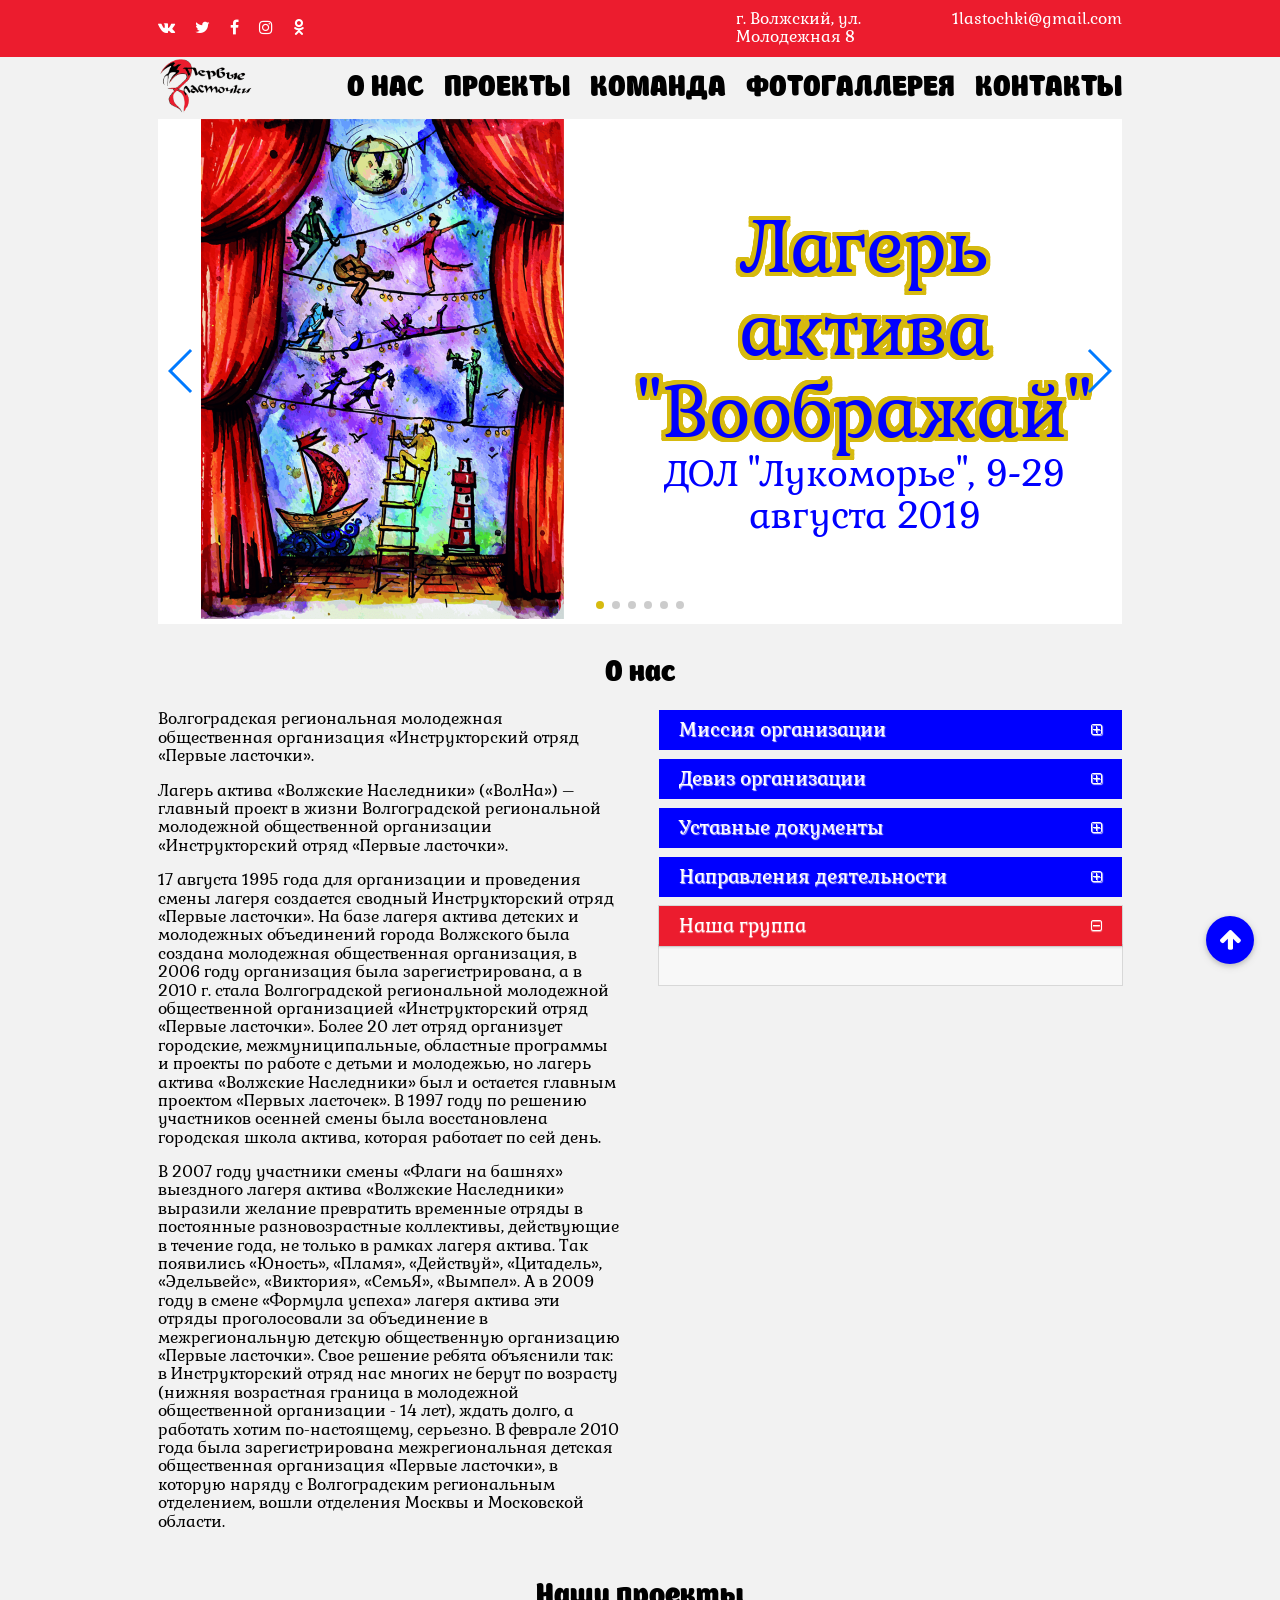
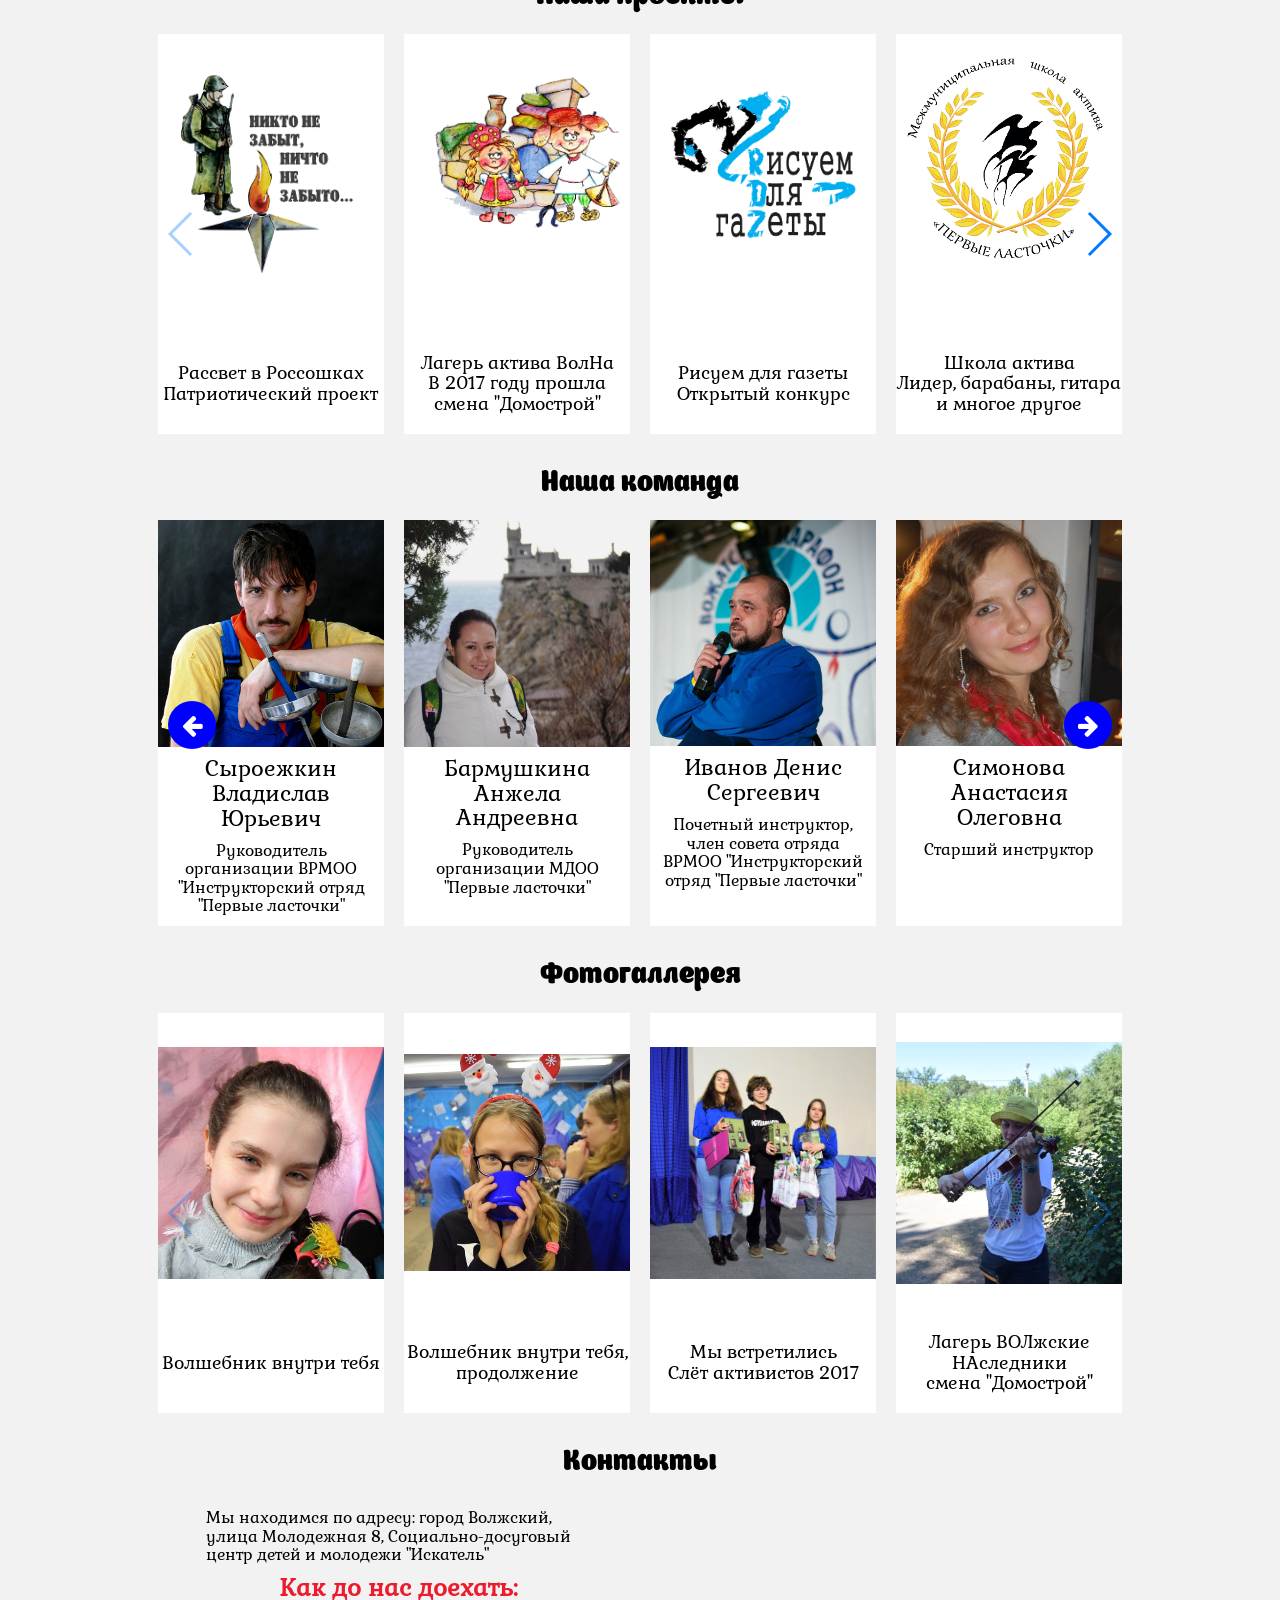
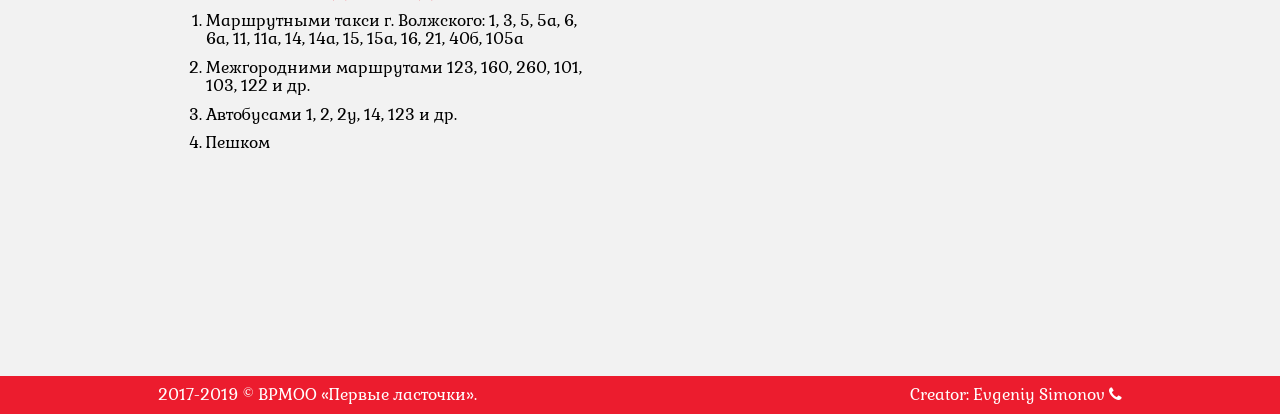
==== vrmoo/index.html @ 26bb2d04 "актуализация данных сайта врмоо" ====
<!DOCTYPE html>
<html lang="ru">
<head>
    <meta http-equiv="Content-Type" content="text/html; charset=utf-8" />
    <meta http-equiv="X-UA-Compatible" content="IE=edge" />
    <meta name="yandex-verification" content="492266c8a0bf1864" />
    <title>Первые ласточки</title>
    
    <link rel="apple-touch-icon" sizes="180x180" href="img/icons/apple-touch-icon.png">
    <link rel="icon" type="image/png" sizes="32x32" href="img/icons/favicon-32x32.png">
    <link rel="icon" type="image/png" sizes="16x16" href="img/icons/favicon-16x16.png">
    <link rel="manifest" href="img/icons/site.webmanifest">
    <link rel="mask-icon" href="img/icons/safari-pinned-tab.svg" color="#5bbad5">
    <meta name="msapplication-TileColor" content="#2d89ef">
    <meta name="theme-color" content="#ffffff">
    
    <meta name="viewport" content="width=device-width, initial-scale=1.0, maximum-scale=1.0, user-scalable=no" />
    <meta name="robots" content="" />
    <meta name="keywords" content="первые, ласточки, летний отдых, Волжский, Волгоград" />
    <meta name="description" content='Некоммерческая организация, Инструкторский отряд "Первые ласточки"' />
    
    <!-- FB graph tags -->
    <meta property="og:url" content="1lastochki.ru" />
    <meta property="og:type" content="organization" />
    <meta property="og:title" content="Первые ласточки" />
    <meta property="og:description" content='Некоммерческая организация, Инструкторский отряд "Первые ласточки"' />
    <meta property="og:image" content="img/brands/logo_600.png" />
    
    <!-- Twitter Card -->
    <meta name="twitter:card" content="summary" />
    <meta name="twitter:site" content="#1lastochki" />
    <meta name="twitter:title" content="Первые ласточки" />
    <meta name="twitter:description" content='Некоммерческая организация, Инструкторский отряд "Первые ласточки"' />
    <meta name="twitter:image" content="img/brands/logo_600.png" />
    
    <link rel="stylesheet" href="css/main.css" />

    <script type="text/javascript" src="https://vk.com/js/api/openapi.js?162"></script>
</head>
<body>
    <div id="up-button">
            <a href="javascript:void(0)" title="Наверх">
                <i class="fa fa-arrow-up"></i>
            </a>
        </div>
    <div class="top_header">
        <div class="container flex">
            <ul class="th-col soc-block">
                <li>
                    <a target="_blank" rel="nofollow" href="https://vk.com/perviyelastochki">
                        <i class="fa fa-vk"></i>
                    </a>
                </li>
                <li>
                    <a target="_blank" rel="nofollow" href="https://twitter.com/1lastochki">
                        <i class="fa fa-twitter"></i>
                    </a>
                </li>
                <li>
                    <a target="_blank" rel="nofollow" href="https://www.facebook.com/groups/820686664621315">
                        <i class="fa fa-facebook"></i>
                    </a>
                </li>
                <li >
                    <a target="_blank" rel="nofollow" href="https://www.instagram.com/1lastochki/">
                        <i class="fa fa-instagram"></i>
                    </a>
                </li>
                <li >
                    <a target="_blank" rel="nofollow" href="https://ok.ru/group/54074529087671/">
                        <i class="fa fa-odnoklassniki"></i>
                    </a>
                </li>
            </ul>
            <ul class="th-col">
                <li>
                    <a href="#map">
                        г. Волжский, ул. Молодежная 8
                    </a>
                </li>
                <li>
                    <a target="_blank" href="mailto:1lastochki@gmail.com" title="Написать письмо">
                        1lastochki@gmail.com
                    </a>
                </li>
            </ul>
        </div>
    </div>
    <header>
        <div class="container flex">
            <div class="h-col">
                <span id="hamburger" class="hamburger">
                    <span class="bar"></span>
                </span>
            </div>
            <div class="h-col">
                <a href="/" class="logo img-block">
                    <img src="img/brands/logo_600.png" alt="Первые ласточки"/>
                </a>
            </div>
            <nav id="menu" class="h-col">
                <ul>
                    <li>
                        <a href="#about">О&nbsp;нас</a> 
                    </li>
                    <li>
                        <a href="#projects">Проекты</a>
                    </li>
                    <li>
                        <a href="#team">Команда</a>
                    </li>
                    <li>
                        <a href="#gallery">Фотогаллерея</a>
                    </li>
                    <li>
                        <a href="#contacts">Контакты</a>
                    </li>
                </ul>
            </nav>
        </div>
    </header>
    <div class="wrapper">
        <div class="container flex wrap">
            <div class="swiper-container swiper1">
                <div class="swiper-wrapper">
                    <a href="imagine.html" class="swiper-slide">
                        <div class="img-block">
                            <img src="img/brands/imagine.png" alt="Воображай"/>
                        </div>
                        <div class="description">
                            <h1>Лагерь актива "Воображай"</h1>
                            <div class="text1">ДОЛ "Лукоморье", 9-29 августа 2019</div>
                        </div>
                    </a>
                    <a href="heroes_time.html" class="swiper-slide">
                        <div class="img-block">
                            <img src="img/other/heroes_time.png" alt="Время героев"/>
                        </div>
                        <div class="description">
                            <h1>Наступает время героев!</h1>
                            <div class="text1">Ласточки приглашают в осеннюю смену "Время героев"</div>
                        </div>
                    </a>
                    <a href="dawn_in_rossoshki_2018.html" class="swiper-slide">
                        <div class="img-block">
                            <img src="img/brands/dawn_in_rossoshki.png" alt="Рассвет в Россошках"/>
                        </div>
                        <div class="description">
                            <h1>Ласточки встретили Рассвет в Россошках</h1>
                            <div class="text1">Первый этап проекта успешно стартовал!</div>
                        </div>
                    </a>
                    <a href="active_school.html" class="swiper-slide">
                        <div class="img-block">
                            <img src="img/brands/active_school.png" alt="Школа актива"/>
                        </div>
                        <div class="description">
                            <h1>Межмуниципальная школа актива</h1>
                            <div class="text1">Лидер, барабаны, гитара и многое другое</div>
                        </div>
                    </a>
                    <a class="swiper-slide">
                        <div class="img-block">
                            <img src="img/other/new_year_project.png" alt="Волшебник внутри тебя"/>
                        </div>
                        <div class="description">
                            <h1>Новогодний проект</h1>
                            <div class="text1">Волшебник внутри тебя</div>
                        </div>
                    </a>
                    <a href="domostroi.html" class="swiper-slide">
                        <div class="img-block">
                            <img src="img/brands/domostroi.png" alt="Домострой"/>
                        </div>
                        <div class="description">
                            <h1>Лагерь актива "Домострой"</h1>
                            <div class="text1">ДЗОЛ "Огонёк", 5-25 августа 2017</div>
                        </div>
                    </a>
                </div>
            
                <div class="swiper-pagination"></div>
            
                <div class="swiper-button-prev"></div>
                <div class="swiper-button-next"></div>
            </div>
            <div class="about-block" id="about">
                <h2 class="title">О нас</h2>
                <div class="ab-description flex">
                    <div class="ab-col">
                        <div class="text1">
                            <p>Волгоградская региональная молодежная общественная организация «Инструкторский отряд «Первые ласточки».</p>
                            <p>Лагерь актива «Волжские Наследники» («ВолНа») – главный проект в жизни Волгоградской региональной молодежной общественной организации «Инструкторский отряд «Первые ласточки».</p>
                            <p>17 августа 1995 года для организации и проведения смены лагеря создается сводный Инструкторский отряд «Первые ласточки». На базе лагеря актива детских и молодежных объединений города Волжского была создана молодежная общественная организация, в 2006 году организация была зарегистрирована, а в 2010 г. стала Волгоградской региональной молодежной общественной организацией «Инструкторский отряд «Первые ласточки». Более 20 лет отряд организует городские, межмуниципальные, областные программы и проекты по работе с детьми и молодежью, но лагерь актива «Волжские Наследники» был и остается главным проектом «Первых ласточек». В 1997 году по решению участников осенней смены была восстановлена городская школа актива, которая работает по сей день.</p>
                            <p>В 2007 году участники смены «Флаги на башнях» выездного лагеря актива «Волжские Наследники» выразили желание превратить временные отряды в постоянные разновозрастные коллективы, действующие в течение года, не только в рамках лагеря актива. Так появились «Юность», «Пламя», «Действуй», «Цитадель», «Эдельвейс», «Виктория», «СемьЯ», «Вымпел».  А в 2009 году в смене «Формула успеха» лагеря актива эти отряды проголосовали за объединение в межрегиональную детскую общественную организацию «Первые ласточки». Свое решение ребята объяснили так: в Инструкторский отряд нас многих не берут по возрасту (нижняя возрастная граница в молодежной общественной организации - 14 лет), ждать долго, а работать хотим по-настоящему, серьезно. В феврале 2010 года была зарегистрирована межрегиональная детская общественная организация «Первые ласточки», в которую наряду с Волгоградским региональным отделением, вошли отделения Москвы и Московской области.</p>
                        </div>
                    </div>
                    <div class="ab-col">
                        <div class="ab-col-container">
                            <input id="ab-ac-1" name="accordion-1" type="checkbox" />
                            <label for="ab-ac-1" class="label">Миссия организации</label>
                            <div class="article">
                                <div class="article-container">Забота о людях и деле.</div>
                            </div>
                        </div>
                        <div class="ab-col-container">
                            <input id="ab-ac-2" name="accordion-2" type="checkbox" />
                            <label for="ab-ac-2" class="label">Девиз организации</label>
                            <div class="article">
                                <div class="article-container">Заботясь о счастье других, мы становимся счастливыми сами!</div>
                            </div>
                        </div>
                        <div class="ab-col-container">
                            <input id="ab-ac-3" name="accordion-3" type="checkbox" />
                            <label for="ab-ac-3" class="label">Уставные документы</label>
                            <div class="article">
                                <div class="article-container flex">
                                    <a href="/docs/Ustav_VRMOO_Pervye_lastochki.pdf" target="_blank" class="doc flex">
                                        <i class="fa fa-file-pdf-o"></i>
                                        <span>Устав ВРМОО «Инструкторский отряд «Первые ласточки»</span>
                                    </a>
                                    <!--<a href="/docs/Plan_raboty_instrutkorskogo_otryada_na_2018.pdf" target="_blank" class="doc flex">
                                        <i class="fa fa-file-pdf-o"></i>
                                        <span>План работы организации</span>
                                    </a>-->
                                    <!--<a href="/docs/Spisok_instruktorskogo_otryada_2018.pdf" target="_blank" class="doc flex">
                                        <i class="fa fa-file-pdf-o"></i>
                                        <span>Список членов организации</span>
                                    </a>-->
                                    <!--<a href="/docs/Informatsionno-analiticheskiy_otchet_2017.pdf" target="_blank" class="doc flex">
                                        <i class="fa fa-file-pdf-o"></i>
                                        <span>Информационно-аналитический отчёт 2017</span>
                                    </a>-->
                                    <!--<a href="/docs/Ustav_MDOO_Pervye_lastochki.pdf" target="_blank" class="doc flex">
                                        <i class="fa fa-file-pdf-o"></i>
                                        <span>Устав МДОО «Первые ласточки»</span>
                                    </a>-->
                                </div>
                            </div>
                        </div>
                        <div class="ab-col-container">
                            <input id="ab-ac-4" name="accordion-4" type="checkbox"/>
                            <label for="ab-ac-4" class="label">Направления деятельности</label>
                            <div class="article">
                                <div class="article-container">
                                    <ol>
                                        <li>Жизненный путь</li>
                                        <li>Обучение</li>
                                        <li>Общество</li>
                                        <li>Карьера</li>
                                        <li>Досуг</li>
                                        <li>Творчество</li>
                                        <li>Библиотека</li>
                                    </ol> 
                                </div>
                            </div>
                        </div>
                        <div class="ab-col-container">
                            <input id="ab-ac-5" name="accordion-1" type="checkbox" checked/>
                            <label for="ab-ac-5" class="label">Наша группа</label>
                            <div class="article">
                                <div class="article-container">
                                    <div id="vk_groups"></div>
                                    <script type="text/javascript">
                                        VK.Widgets.Group("vk_groups", {mode: 4, wide: 1, width: "400", height: "400"}, 4285763);
                                    </script>
                                </div>
                            </div>
                        </div>
                    </div>
                </div>
            </div>
            <div class="projects-block" id="projects">
                <h2 class="title">Наши проекты</h2>
                <div class="swiper-container swiper2">
                    <div class="swiper-wrapper">
                        <div class="swiper-slide">
                            <a href="dawn_in_rossoshki.html" class="swiper-slide-container">
                                <div class="img-block">
                                    <img src="img/brands/dawn_in_rossoshki.png"/>
                                </div>
                                <div class="description">
                                    <h1>Рассвет в Россошках</h1>
                                    <div class="text1">Патриотический проект</div>
                                </div>
                            </a>
                        </div>
						<div class="swiper-slide">
							<a href="domostroi.html" class="swiper-slide-container">
								<div class="img-block">
									<img src="img/brands/domostroi.png"/>
								</div>
								<div class="description">
									<h1>Лагерь актива ВолНа</h1>
									<div class="text1">В 2017 году прошла смена "Домострой"</div>
								</div>
							</a>
						</div>
                        <div class="swiper-slide">
                            <a href="rdz.html" class="swiper-slide-container">
                                <div class="img-block">
                                    <img src="img/brands/rdz.png"/>
                                </div>
                                <div class="description">
                                    <h1>Рисуем для газеты</h1>
                                    <div class="text1">Открытый конкурс</div>
                                </div>
                            </a>
                        </div>
                        <div class="swiper-slide">
                            <a href="active_school.html" class="swiper-slide-container">
                                <div class="img-block">
                                    <img src="img/brands/active_school.png"/>
                                </div>
                                <div class="description">
                                    <h1>Школа актива</h1>
                                    <div class="text1">Лидер, барабаны, гитара и многое другое</div>
                                </div>
                            </a>
                        </div>
                        <div class="swiper-slide">
                            <a href="communal_charges.html" class="swiper-slide-container">
                                <div class="img-block">
                                    <img src="img/brands/communal_charges.png"/>
                                </div>
                                <div class="description">
                                    <h1>Коммунарские сборы</h1>
                                    <div class="text1"></div>
                                </div>
                            </a>
                        </div>
                    </div>
            
                    <div class="swiper-button-prev"></div>
                    <div class="swiper-button-next"></div>
                </div>
            </div>
            <div class="team-block" id="team">
                <h2 class="title">Наша команда</h2>
                <div class="swiper-container">
                    <div class="swiper-wrapper">
                        <div class="team swiper-slide">
                            <div class="img-block">
                                <img src="img/team/syroezhkin.jpg"/>
                                <div class="overlay">
                                    <ul class="flex">
                                        <li>
                                            <a href="https://vk.com/id282062542" target="_blank" rel="nofollow">
                                                <i class="fa fa-vk"></i>  
                                            </a>  
                                        </li>
                                    </ul>
                                </div>
                            </div>                    
                            <div class="description">
                                <h3>Сыроежкин Владислав Юрьевич</h3>
                                <div class="text">Руководитель организации ВРМОО "Инструкторский отряд "Первые ласточки"</div>
                            </div>
                        </div>
                        <div class="team swiper-slide">
                            <div class="img-block">
                                <img src="img/team/barmushkina.jpg" class="live-photo"/>
                                <a href="https://pp.userapi.com/c830509/v830509362/d9c5c/rJhIGFCMdvg.jpg" class="brand-photo" data-fancybox>
                                    <img src="img/team/barmushkina2.jpg"/>
                                </a>
                                <div class="overlay">
                                    <ul class="flex">
                                        <li>
                                            <a href="https://vk.com/id148191041" target="_blank" rel="nofollow">
                                                <i class="fa fa-vk"></i>  
                                            </a>  
                                        </li>
                                        <li>
                                            <a href="tel:+79610836502" target="_blank" rel="nofollow">
                                                <i class="fa fa-phone"></i>  
                                            </a>  
                                        </li>
                                    </ul>
                                </div>
                            </div>                    
                            <div class="description">
                                <h3>Бармушкина Анжела Андреевна</h3>
                                <div class="text">Руководитель организации МДОО "Первые ласточки"</div>
                            </div>
                        </div>
                        <div class="team swiper-slide">
                            <div class="img-block">
                                <img src="img/team/ivanov.jpg"/>
                                <div class="overlay">
                                    <ul class="flex">
                                        <li>
                                            <a href="https://vk.com/id67327651" target="_blank" rel="nofollow">
                                                <i class="fa fa-vk"></i>  
                                            </a>  
                                        </li>
                                        <li>
                                            <a href="tel:+79616614336" target="_blank" rel="nofollow">
                                                <i class="fa fa-phone"></i>  
                                            </a>  
                                        </li>
                                    </ul>
                                </div>
                            </div>                    
                            <div class="description">
                                <h3>Иванов Денис Сергеевич</h3>
                                <div class="text">Почетный инструктор, член совета отряда ВРМОО "Инструкторский отряд "Первые ласточки"</div>
                            </div>
                        </div>
						<div class="team swiper-slide">
							<div class="img-block">
								<img src="img/team/cimonova.jpg" class="live-photo"/>
								<a href="https://pp.userapi.com/c830509/v830509362/d9cc0/EYmdFAp_aNE.jpg" class="brand-photo" data-fancybox>
									<img src="img/team/cimonova2.jpg"/>
								</a>
								<div class="overlay">
									<ul class="flex">
										<li>
											<a href="https://vk.com/id135549129" target="_blank" rel="nofollow">
												<i class="fa fa-vk"></i>
											</a>
										</li>
										<li>
											<a href="https://t.me/cimonovaao" target="_blank" rel="nofollow">
												<i class="fa fa-telegram"></i>
											</a>
										</li>
										<li>
											<a href="tel:+79061655543" target="_blank" rel="nofollow">
												<i class="fa fa-phone"></i>
											</a>
										</li>
									</ul>
								</div>
							</div>
							<div class="description">
								<h3>Симонова Анастасия Олеговна</h3>
								<div class="text">Старший инструктор</div>
							</div>
						</div>
                        <!--<div class="team swiper-slide">
                            <div class="img-block">
                                <img src="img/team/boldarev.jpg" class="live-photo"/>
                                <a href="https://pp.userapi.com/c830509/v830509362/d9c66/-eY_zWeG7vM.jpg" class="brand-photo" data-fancybox>
                                    <img src="img/team/boldarev2.jpg"/>
                                </a>
                                <div class="overlay">
                                    <ul class="flex">
                                        <li>
                                            <a href="https://vk.com/id219664662" target="_blank" rel="nofollow">
                                                <i class="fa fa-vk"></i>
                                            </a>
                                        </li>
                                        <li>
                                            <a href="tel:+79053935824" target="_blank" rel="nofollow">
                                                <i class="fa fa-phone"></i>
                                            </a>
                                        </li>
                                    </ul>
                                </div>
                            </div>
                            <div class="description">
                                <h3>Болдарев Федор Евгеньевич</h3>
                                <div class="text">Старший инструктор</div>
                            </div>
                        </div>-->
                        <div class="team swiper-slide">
                            <div class="img-block">
                                <img src="img/brands/vrmoo.png" alt="Первые ласточки"/>
                                <div class="overlay">
                                    <ul class="flex">
                                        <li>
                                            <a href="https://vk.com/id76010547" target="_blank" rel="nofollow">
                                                <i class="fa fa-vk"></i>
                                            </a>
                                        </li>
                                        <li>
                                            <a href="tel:+79275228025" target="_blank" rel="nofollow">
                                                <i class="fa fa-phone"></i>
                                            </a>
                                        </li>
                                    </ul>
                                </div>
                            </div>
                            <div class="description">
                                <h3>Кирносов Михаил Сергеевич</h3>
                                <div class="text">Старший инструктор</div>
                            </div>
                        </div>
                        <div class="team swiper-slide">
                            <div class="img-block">
                                <img src="img/brands/vrmoo.png" alt="Первые ласточки"/>
                                <div class="overlay">
                                    <ul class="flex">
                                        <li>
                                            <a href="https://vk.com/mariya_glazurina" target="_blank" rel="nofollow">
                                                <i class="fa fa-vk"></i>
                                            </a>
                                        </li>
                                        <li>
                                            <a href="tel:+79026542660" target="_blank" rel="nofollow">
                                                <i class="fa fa-phone"></i>
                                            </a>
                                        </li>
                                    </ul>
                                </div>
                            </div>
                            <div class="description">
                                <h3>Глазырина Мария Алексеевна</h3>
                                <div class="text">Младший инструктор</div>
                            </div>
                        </div>
                        <!--<div class="team swiper-slide">
                            <div class="img-block">
                                <img src="img/brands/vrmoo.png"/>
                                <div class="overlay">
                                    <ul class="flex">
                                        <li>
                                            <a href="https://vk.com/wild_lilac" target="_blank" rel="nofollow">
                                                <i class="fa fa-vk"></i>
                                            </a>
                                        </li>
                                        <li>
                                            <a href="tel:+79667893289" target="_blank" rel="nofollow">
                                                <i class="fa fa-phone"></i>
                                            </a>
                                        </li>
                                    </ul>
                                </div>
                            </div>
                            <div class="description">
                                <h3>Булатова Екатерина Алексеевна</h3>
                                <div class="text">Младший инструктор</div>
                            </div>
                        </div>-->
                        <!--<div class="team swiper-slide">
                            <div class="img-block">
                                <img src="img/brands/vrmoo.png"/>
                                <div class="overlay">
                                    <ul class="flex">
                                        <li>
                                            <a href="https://vk.com/idsheeplonina" target="_blank" rel="nofollow">
                                                <i class="fa fa-vk"></i>
                                            </a>
                                        </li>
                                        <li>
                                            <a href="tel:+79889728655" target="_blank" rel="nofollow">
                                                <i class="fa fa-phone"></i>
                                            </a>
                                        </li>
                                    </ul>
                                </div>
                            </div>
                            <div class="description">
                                <h3>Нагорная Полина Владиславовна</h3>
                                <div class="text">Младший инструктор</div>
                            </div>
                        </div>-->
						<!--<div class="team swiper-slide">
							<div class="img-block">
								<img src="img/brands/vrmoo.png"/>
								<div class="overlay">
									<ul class="flex">
										<li>
											<a href="https://vk.com/id230325776" target="_blank" rel="nofollow">
												<i class="fa fa-vk"></i>
											</a>
										</li>
										<li>
											<a href="tel:+79370894426" target="_blank" rel="nofollow">
												<i class="fa fa-phone"></i>
											</a>
										</li>
									</ul>
								</div>
							</div>
							<div class="description">
								<h3>Меркулова Милена Николаевна</h3>
								<div class="text">Младший инструктор</div>
							</div>
						</div>-->
                        <!--<div class="team swiper-slide">
							<div class="img-block">
								<img src="img/team/kopalkina.jpg" class="live-photo"/>
								<a href="https://pp.userapi.com/c830509/v830509362/d9c84/cf_Zg6BkxIw.jpg" class="brand-photo" data-fancybox>
									<img src="img/team/kopalkina2.jpg"/>
								</a>
								<div class="overlay">
									<ul class="flex">
										<li>
											<a href="https://vk.com/kopalkina12" target="_blank" rel="nofollow">
												<i class="fa fa-vk"></i>
											</a>
										</li>
										<li>
											<a href="https://www.instagram.com/kopalkina/" target="_blank" rel="nofollow">
												<i class="fa fa-instagram"></i>
											</a>
										</li>
										<li>
											<a href="tel:+79876568285" target="_blank" rel="nofollow">
												<i class="fa fa-phone"></i>
											</a>
										</li>
									</ul>
								</div>
							</div>
							<div class="description">
								<h3>Копалкина Марина Владимировна</h3>
								<div class="text">Старший инструктор</div>
							</div>
						</div>-->
						<!--<div class="team swiper-slide">
							<div class="img-block">
								<img src="img/team/mozgunova.jpg" class="live-photo"/>
								<a href="https://pp.userapi.com/c830509/v830509362/d9c98/PScfog3VEwM.jpg" class="brand-photo" data-fancybox>
									<img src="img/team/mozgunova2.jpg"/>
								</a>
								<div class="overlay">
									<ul class="flex">
										<li>
											<a href="https://vk.com/id253109465" target="_blank" rel="nofollow">
												<i class="fa fa-vk"></i>
											</a>
										</li>
									</ul>
								</div>
							</div>
							<div class="description">
								<h3>Мозгунова Ольга Вадимовна</h3>
								<div class="text">Младший инструктор</div>
							</div>
						</div>-->
						<!--<div class="team swiper-slide">
							<div class="img-block">
								<img src="img/team/tskueva.jpg" class="live-photo"/>
								<a href="https://pp.userapi.com/c830509/v830509362/d9cca/UN3UV0LJP6Y.jpg" class="brand-photo" data-fancybox>
									<img src="img/team/tskueva2.jpg"/>
								</a>
								<div class="overlay">
									<ul class="flex">
										<li>
											<a href="https://vk.com/id30307099" target="_blank" rel="nofollow">
												<i class="fa fa-vk"></i>
											</a>
										</li>
										<li>
											<a href="https://www.instagram.com/tskukuvlz/" target="_blank" rel="nofollow">
												<i class="fa fa-instagram"></i>
											</a>
										</li>
										<li>
											<a href="tel:+79178345118" target="_blank" rel="nofollow">
												<i class="fa fa-phone"></i>
											</a>
										</li>
									</ul>
								</div>
							</div>
							<div class="description">
								<h3>Цкуева Наталья Владимировна</h3>
								<div class="text">Руководитель школы актива "Первые ласточки"</div>
							</div>
						</div>-->
                        <div class="team swiper-slide">
                            <div class="img-block">
                                <img src="img/team/lagutin.jpg" class="live-photo"/>
                                <a href="https://pp.userapi.com/c830509/v830509362/d9c8e/_OmhjFtfyC8.jpg" class="brand-photo" data-fancybox>
                                    <img src="img/team/lagutin2.jpg"/>
                                </a>
                                <div class="overlay">
                                    <ul class="flex">
                                        <li>
                                            <a href="https://vk.com/id78380985" target="_blank" rel="nofollow">
                                                <i class="fa fa-vk"></i>
                                            </a>  
                                        </li>
                                        <li>
                                            <a href="tel:+79275276361" target="_blank" rel="nofollow">
                                                <i class="fa fa-phone"></i>
                                            </a>  
                                        </li>
                                    </ul>
                                </div>
                            </div>                    
                            <div class="description">
                                <h3>Лагутин Павел Андреевич</h3>
                                <div class="text">Старший инструктор</div>
                            </div>
                        </div>
                        <div class="team swiper-slide">
                            <div class="img-block">
                                <img src="img/team/cimonov.jpg" class="live-photo"/>
                                <a href="https://pp.userapi.com/c830509/v830509362/d9cb6/fps96S0xqg0.jpg" class="brand-photo" data-fancybox>
                                    <img src="img/team/cimonov2.jpg"/>
                                </a>
                                <div class="overlay">
                                    <ul class="flex">
                                        <li>
                                            <a href="https://vk.com/cimonov" target="_blank" rel="nofollow">
                                                <i class="fa fa-vk"></i>  
                                            </a>  
                                        </li>
                                        <li>
                                            <a href="https://t.me/radishfm" target="_blank" rel="nofollow">
                                                <i class="fa fa-telegram"></i>
                                            </a>  
                                        </li>
                                        <li>
                                            <a href="tel:+79876424708" target="_blank" rel="nofollow">
                                                <i class="fa fa-phone"></i>  
                                            </a>  
                                        </li>
                                    </ul>
                                </div>
                            </div>                    
                            <div class="description">
                                <h3>Симонов Евгений Алексеевич</h3>
                                <div class="text">Старший инструктор</div>
                            </div>
                        </div>
                        <!--<div class="team swiper-slide">
                            <div class="img-block">
                                <img src="img/team/shtrykunova.jpg" class="live-photo"/>
                                <a href="https://pp.userapi.com/c830509/v830509362/d9cdd/5LA7GUaLGJY.jpg" class="brand-photo" data-fancybox>
                                    <img src="img/team/shtrykunova2.jpg"/>
                                </a>
                                <div class="overlay">
                                    <ul class="flex">
                                        <li>
                                            <a href="https://vk.com/got_seve_me" target="_blank" rel="nofollow">
                                                <i class="fa fa-vk"></i>  
                                            </a>  
                                        </li>
                                        <li>
                                            <a href="tel:+79889776366" target="_blank" rel="nofollow">
                                                <i class="fa fa-phone"></i>
                                            </a>
                                        </li>
                                        <li>
                                            <a href="https://www.instagram.com/julia_rak_228/" target="_blank" rel="nofollow">
                                                <i class="fa fa-instagram"></i>
                                            </a>
                                        </li>
                                    </ul>
                                </div>
                            </div>                    
                            <div class="description">
                                <h3>Штрыкунова Юлия Андреевна</h3>
                                <div class="text">Младший инструктор</div>
                            </div>
                        </div>-->
						<!--<div class="team swiper-slide">
                            <div class="img-block">
                                <img src="img/team/olkhovskaya.jpg"/>
                                <div class="overlay">
                                    <ul class="flex">
                                        <li>
                                            <a href="https://vk.com/id168346850" target="_blank" rel="nofollow">
                                                <i class="fa fa-vk"></i>  
                                            </a>  
                                        </li>
                                    </ul>
                                </div>
                            </div>                    
                            <div class="description">
                                <h3>Ольховская Валерия Анатольевна</h3>
                                <div class="text">Младший инструктор</div>
                            </div>
                        </div>-->
                        <div class="team swiper-slide">
                            <div class="img-block">
                                <img src="img/team/vetokhin.jpg" class="live-photo"/>
                                <a href="https://pp.userapi.com/c830509/v830509362/d9c70/XXahCViYovQ.jpg" class="brand-photo" data-fancybox>
                                    <img src="img/team/vetokhin2.jpg"/>
                                </a>
                                <div class="overlay">
                                    <ul class="flex">
                                        <li>
                                            <a href="https://vk.com/veto4cka" target="_blank" rel="nofollow">
                                                <i class="fa fa-vk"></i>  
                                            </a>  
                                        </li>
                                        <li>
                                            <a href="tel:+79608734398" target="_blank" rel="nofollow">
                                                <i class="fa fa-phone"></i>
                                            </a>
                                        </li>
                                        <li>
                                            <a href="https://www.instagram.com/vanekvetokhin/" target="_blank" rel="nofollow">
                                                <i class="fa fa-instagram"></i>
                                            </a>
                                        </li>
                                    </ul>
                                </div>
                            </div>                    
                            <div class="description">
                                <h3>Ветохин Иван Михайлович</h3>
                                <div class="text">Младший инструктор</div>
                            </div>
                        </div>
                        <div class="team swiper-slide">
                            <div class="img-block">
                                <img src="img/brands/vrmoo.png" alt="Первые ласточки"/>
                                <div class="overlay">
                                    <ul class="flex">
                                        <li>
                                            <a href="https://vk.com/id354977302" target="_blank" rel="nofollow">
                                                <i class="fa fa-vk"></i>
                                            </a>
                                        </li>
                                        <li>
                                            <a href="tel:+79616807936" target="_blank" rel="nofollow">
                                                <i class="fa fa-phone"></i>
                                            </a>
                                        </li>
                                    </ul>
                                </div>
                            </div>
                            <div class="description">
                                <h3>Силищева Виктория Андреевна</h3>
                                <div class="text">Младший инструктор</div>
                            </div>
                        </div>
                        <div class="team swiper-slide">
                            <div class="img-block">
                                <img src="img/brands/vrmoo.png" alt="Первые ласточки"/>
                                <div class="overlay">
                                    <ul class="flex">
                                        <li>
                                            <a href="https://vk.com/water_blue" target="_blank" rel="nofollow">
                                                <i class="fa fa-vk"></i>
                                            </a>
                                        </li>
                                        <li>
                                            <a href="tel:+79044257780" target="_blank" rel="nofollow">
                                                <i class="fa fa-phone"></i>
                                            </a>
                                        </li>
                                    </ul>
                                </div>
                            </div>
                            <div class="description">
                                <h3>Рамазанова Софья Борисовна</h3>
                                <div class="text">Младший инструктор</div>
                            </div>
                        </div>
                        <div class="team swiper-slide">
                            <div class="img-block">
                                <img src="img/brands/vrmoo.png" alt="Первые ласточки"/>
                                <div class="overlay">
                                    <ul class="flex">
                                        <li>
                                            <a href="https://vk.com/id227787861" target="_blank" rel="nofollow">
                                                <i class="fa fa-vk"></i>
                                            </a>
                                        </li>
                                        <li>
                                            <a href="tel:+79610697382" target="_blank" rel="nofollow">
                                                <i class="fa fa-phone"></i>
                                            </a>
                                        </li>
                                    </ul>
                                </div>
                            </div>
                            <div class="description">
                                <h3>Мусихин Андрей Владимирович</h3>
                                <div class="text">Младший инструктор</div>
                            </div>
                        </div>
                    </div>    
                    <div class="swiper-button-prev">
                        <i class="fa fa-arrow-left"></i>
                    </div>
                    <div class="swiper-button-next">
                        <i class="fa fa-arrow-right"></i>
                    </div>
                </div>
            </div>
            <div class="gallery-block" id="gallery">
                <h2 class="title">Фотогаллерея</h2>
                <div class="swiper-container swiper4">
                    <div class="swiper-wrapper">
                        <a href="img/gallery/gallery1/001.jpg" class="swiper-slide" data-fancybox="gallery1">
                            <div class="img-block">
                                <img src="img/gallery/gallery1/001.jpg"/>
                            </div>                    
                            <div class="description">
                                <h3>Волшебник внутри тебя</h3>
                                <div class="text1"></div>
                            </div>
                        </a>
                        <a href="img/gallery/gallery2/001.jpg" class="swiper-slide" data-fancybox="gallery2">
                            <div class="img-block">
                                <img src="img/gallery/gallery2/001.jpg"/>
                            </div>                    
                            <div class="description">
                                <h3>Волшебник внутри тебя, </h3>
                                <div class="text1">продолжение</div>
                            </div>
                        </a>
                        <a href="img/gallery/gallery3/001.jpg" class="swiper-slide" data-fancybox="gallery3">
                            <div class="img-block">
                                <img src="img/gallery/gallery3/001.jpg"/>
                            </div>                    
                            <div class="description">
                                <h3>Мы встретились</h3>
                                <div class="text1">Слёт активистов 2017</div>
                            </div>
                        </a>
                        <a href="img/gallery/gallery4/001.jpg" class="swiper-slide" data-fancybox="gallery4">
                            <div class="img-block">
                                <img src="img/gallery/gallery4/001.jpg"/>
                            </div>                    
                            <div class="description">
                                <h3>Лагерь ВОЛжские НАследники</h3>
                                <div class="text1">смена "Домострой"</div>
                            </div>
                        </a>
                    </div>    
                    <div class="swiper-button-prev"></div>
                    <div class="swiper-button-next"></div>
                </div>
                <div class="hide">
                    <a 
                        href="img/gallery/gallery1/002.jpg" 
                        data-fancybox="gallery1"
                        >
                    </a> 
                    <a 
                        href="img/gallery/gallery1/092.jpg" 
                        data-fancybox="gallery1"
                        >
                    </a>        
                    <a 
                        href="img/gallery/gallery1/100.jpg" 
                        data-fancybox="gallery1"
                        >
                    </a>
                    <a 
                        href="img/gallery/gallery1/123.jpg" 
                        data-fancybox="gallery1"
                        >
                    </a>
                    <a 
                        href="img/gallery/gallery1/126.jpg" 
                        data-fancybox="gallery1"
                    >
                    </a>
                    <a 
                        href="img/gallery/gallery1/171.jpg" 
                        data-fancybox="gallery1"
                    >
                    </a>
                    <a 
                        href="img/gallery/gallery2/046.jpg" 
                        data-fancybox="gallery2"
                        >
                    </a>        
                    <a 
                        href="img/gallery/gallery2/050.jpg" 
                        data-fancybox="gallery2"
                        >
                    </a>
                    <a 
                        href="img/gallery/gallery2/058.jpg" 
                        data-fancybox="gallery2"
                    >
                    </a>
                    <a 
                        href="img/gallery/gallery2/101.jpg" 
                        data-fancybox="gallery2"
                        >
                    </a>
                    <a 
                        href="img/gallery/gallery3/02.jpg" 
                        data-fancybox="gallery3"
                        >
                    </a>
                    <a 
                        href="img/gallery/gallery3/18.jpg" 
                        data-fancybox="gallery3"
                        >
                    </a>
                    <a 
                        href="img/gallery/gallery3/25.jpg" 
                        data-fancybox="gallery3"
                        >
                    </a>
                    <a 
                        href="img/gallery/gallery3/42.jpg" 
                        data-fancybox="gallery3"
                        >
                    </a>
                    <a 
                        href="img/gallery/gallery3/54.jpg" 
                        data-fancybox="gallery3"
                        >
                    </a>
                    <a 
                        href="img/gallery/gallery4/02.jpg" 
                        data-fancybox="gallery4"
                        >
                    </a>
                    <a 
                        href="img/gallery/gallery4/03.jpg" 
                        data-fancybox="gallery4"
                        >
                    </a>
                    <a 
                        href="img/gallery/gallery4/04.jpg" 
                        data-fancybox="gallery4"
                        >
                    </a>
                    <a 
                        href="img/gallery/gallery4/05.jpg" 
                        data-fancybox="gallery4"
                        >
                    </a>
                    <a 
                        href="img/gallery/gallery4/06.jpg" 
                        data-fancybox="gallery4"
                        >
                    </a>
                </div>
            </div>
            <div class="contacts-block" id="contacts">
                <h2 class="title">Контакты</h2>
                <div class="cb-description flex">
                    <div class="cb-col">
                        <p>Мы находимся по адресу: город Волжский, улица Молодежная 8, Социально-досуговый центр детей и молодежи "Искатель"</p>
                        <h3>Как до нас доехать:</h3>
                        <ol>
                            <li>Маршрутными такси г. Волжского: 1, 3, 5, 5а, 6, 6а, 11, 11а, 14, 14а, 15, 15а, 16, 21, 40б, 105а</li>
                            <li>Межгородними маршрутами 123, 160, 260, 101, 103, 122 и др.</li>
                            <li>Автобусами 1, 2, 2у, 14, 123 и др.</li>
                            <li>Пешком</li>
                        </ol>
                    </div>
                    <div class="cb-col" id="map">
                        <script type="text/javascript" charset="utf-8" async src="https://api-maps.yandex.ru/services/constructor/1.0/js/?um=constructor%3A3ceb320b9cbb879bfccf57034d9609f09ede2395abce12b2c88102894d4c73fd&amp;width=769&amp;height=446&amp;lang=ru_RU&amp;scroll=true"></script>
                    </div>
                </div>
            </div>
        </div>
    </div>
    <footer>
        <div class="container flex">
            <div class="f-col">
                2017-2019 &copy;&nbsp;<a target="_blank" href="https://1lastochki.ru/">ВРМОО «Первые ласточки»</a>.
            </div>  
            <div class="f-col">
                <a target="_blank" rel="nofollow" href="viber://chat?number=79876424708">
                    <span>Creator: Evgeniy Simonov</span>
                    <i class="fa fa-phone"></i>
                </a>
            </div>             
        </div>
        <div id="vk_community_messages"></div>
        <script type="text/javascript">
            VK.Widgets.CommunityMessages("vk_community_messages", 4285763, {expandTimeout: "15000",widgetPosition: "left",tooltipButtonText: "Есть вопрос? Задайте его нам."});
        </script>
    </footer>
    
    <noscript>
        Для корректного отображения сайта необходимо включить JavaScript.
    </noscript>
    
    <script src="js/main.js"></script>
</body>
</html>
---- vrmoo/css/main.css ----
@charset "UTF-8";/*! normalize.css v8.0.0 | MIT License | github.com/necolas/normalize.css */html{line-height:1.15;-webkit-text-size-adjust:100%}body{margin:0}h1{font-size:2em;margin:.67em 0}hr{box-sizing:content-box;height:0;overflow:visible}pre{font-family:monospace,monospace;font-size:1em}a{background-color:transparent}abbr[title]{border-bottom:none;text-decoration:underline;text-decoration:underline dotted}b,strong{font-weight:bolder}code,kbd,samp{font-family:monospace,monospace;font-size:1em}small{font-size:80%}sub,sup{font-size:75%;line-height:0;position:relative;vertical-align:baseline}sub{bottom:-.25em}sup{top:-.5em}img{border-style:none}button,input,optgroup,select,textarea{font-family:inherit;font-size:100%;line-height:1.15;margin:0}button,input{overflow:visible}button,select{text-transform:none}[type=button],[type=reset],[type=submit],button{-webkit-appearance:button}[type=button]::-moz-focus-inner,[type=reset]::-moz-focus-inner,[type=submit]::-moz-focus-inner,button::-moz-focus-inner{border-style:none;padding:0}[type=button]:-moz-focusring,[type=reset]:-moz-focusring,[type=submit]:-moz-focusring,button:-moz-focusring{outline:1px dotted ButtonText}fieldset{padding:.35em .75em .625em}legend{box-sizing:border-box;color:inherit;display:table;max-width:100%;padding:0;white-space:normal}progress{vertical-align:baseline}textarea{overflow:auto}[type=checkbox],[type=radio]{box-sizing:border-box;padding:0}[type=number]::-webkit-inner-spin-button,[type=number]::-webkit-outer-spin-button{height:auto}[type=search]{-webkit-appearance:textfield;outline-offset:-2px}[type=search]::-webkit-search-decoration{-webkit-appearance:none}::-webkit-file-upload-button{-webkit-appearance:button;font:inherit}details{display:block}summary{display:list-item}template{display:none}[hidden]{display:none}body.fancybox-active{overflow:hidden}body.fancybox-iosfix{position:fixed;left:0;right:0}.fancybox-is-hidden{position:absolute;top:-9999px;left:-9999px;visibility:hidden}.fancybox-container{position:fixed;top:0;left:0;width:100%;height:100%;z-index:99992;-webkit-tap-highlight-color:transparent;-webkit-backface-visibility:hidden;backface-visibility:hidden;-webkit-transform:translateZ(0);transform:translateZ(0);font-family:-apple-system,BlinkMacSystemFont,Segoe UI,Roboto,Helvetica Neue,Arial,sans-serif}.fancybox-bg,.fancybox-inner,.fancybox-outer,.fancybox-stage{position:absolute;top:0;right:0;bottom:0;left:0}.fancybox-outer{overflow-y:auto;-webkit-overflow-scrolling:touch}.fancybox-bg{background:#1e1e1e;opacity:0;transition-duration:inherit;transition-property:opacity;transition-timing-function:cubic-bezier(.47,0,.74,.71)}.fancybox-is-open .fancybox-bg{opacity:.87;transition-timing-function:cubic-bezier(.22,.61,.36,1)}.fancybox-caption-wrap,.fancybox-infobar,.fancybox-toolbar{position:absolute;direction:ltr;z-index:99997;opacity:0;visibility:hidden;transition:opacity .25s,visibility 0s linear .25s;box-sizing:border-box}.fancybox-show-caption .fancybox-caption-wrap,.fancybox-show-infobar .fancybox-infobar,.fancybox-show-toolbar .fancybox-toolbar{opacity:1;visibility:visible;transition:opacity .25s,visibility 0s}.fancybox-infobar{top:0;left:0;font-size:13px;padding:0 10px;height:44px;min-width:44px;line-height:44px;color:#ccc;text-align:center;pointer-events:none;-webkit-user-select:none;-moz-user-select:none;-ms-user-select:none;user-select:none;-webkit-touch-callout:none;-webkit-tap-highlight-color:transparent;-webkit-font-smoothing:subpixel-antialiased;mix-blend-mode:exclusion}.fancybox-toolbar{top:0;right:0;margin:0;padding:0}.fancybox-stage{overflow:hidden;direction:ltr;z-index:99994;-webkit-transform:translateZ(0)}.fancybox-is-closing .fancybox-stage{overflow:visible}.fancybox-slide{position:absolute;top:0;left:0;width:100%;height:100%;margin:0;padding:0;overflow:auto;outline:0;white-space:normal;box-sizing:border-box;text-align:center;z-index:99994;-webkit-overflow-scrolling:touch;display:none;-webkit-backface-visibility:hidden;backface-visibility:hidden;transition-property:opacity,-webkit-transform;transition-property:transform,opacity;transition-property:transform,opacity,-webkit-transform}.fancybox-slide:before{content:"";display:inline-block;vertical-align:middle;height:100%;width:0}.fancybox-is-sliding .fancybox-slide,.fancybox-slide--current,.fancybox-slide--next,.fancybox-slide--previous{display:block}.fancybox-slide--image{overflow:visible}.fancybox-slide--image:before{display:none}.fancybox-slide--video .fancybox-content,.fancybox-slide--video iframe{background:#000}.fancybox-slide--map .fancybox-content,.fancybox-slide--map iframe{background:#e5e3df}.fancybox-slide--next{z-index:99995}.fancybox-slide>*{display:inline-block;position:relative;padding:24px;margin:44px 0;border-width:0;vertical-align:middle;text-align:left;background-color:#fff;overflow:auto;box-sizing:border-box}.fancybox-slide>base,.fancybox-slide>link,.fancybox-slide>meta,.fancybox-slide>script,.fancybox-slide>style,.fancybox-slide>title{display:none}.fancybox-slide .fancybox-image-wrap{position:absolute;top:0;left:0;margin:0;padding:0;border:0;z-index:99995;background:0 0;cursor:default;overflow:visible;-webkit-transform-origin:top left;transform-origin:top left;background-size:100% 100%;background-repeat:no-repeat;-webkit-backface-visibility:hidden;backface-visibility:hidden;-webkit-user-select:none;-moz-user-select:none;-ms-user-select:none;user-select:none;transition-property:opacity,-webkit-transform;transition-property:transform,opacity;transition-property:transform,opacity,-webkit-transform}.fancybox-can-zoomOut .fancybox-image-wrap{cursor:zoom-out}.fancybox-can-zoomIn .fancybox-image-wrap{cursor:zoom-in}.fancybox-can-drag .fancybox-image-wrap{cursor:-webkit-grab;cursor:grab}.fancybox-is-dragging .fancybox-image-wrap{cursor:-webkit-grabbing;cursor:grabbing}.fancybox-image,.fancybox-spaceball{position:absolute;top:0;left:0;width:100%;height:100%;margin:0;padding:0;border:0;max-width:none;max-height:none;-webkit-user-select:none;-moz-user-select:none;-ms-user-select:none;user-select:none}.fancybox-spaceball{z-index:1}.fancybox-slide--iframe .fancybox-content{padding:0;width:80%;height:80%;max-width:calc(100% - 100px);max-height:calc(100% - 88px);overflow:visible;background:#fff}.fancybox-iframe{display:block;padding:0;border:0;height:100%}.fancybox-error,.fancybox-iframe{margin:0;width:100%;background:#fff}.fancybox-error{padding:40px;max-width:380px;cursor:default}.fancybox-error p{margin:0;padding:0;color:#444;font-size:16px;line-height:20px}.fancybox-button{box-sizing:border-box;display:inline-block;vertical-align:top;width:44px;height:44px;margin:0;padding:10px;border:0;border-radius:0;background:rgba(30,30,30,.6);transition:color .3s ease;cursor:pointer;outline:0}.fancybox-button,.fancybox-button:link,.fancybox-button:visited{color:#ccc}.fancybox-button:focus,.fancybox-button:hover{color:#fff}.fancybox-button[disabled]{color:#ccc;cursor:default;opacity:.6}.fancybox-button svg{display:block;position:relative;overflow:visible;shape-rendering:geometricPrecision}.fancybox-button svg path{fill:currentColor;stroke:currentColor;stroke-linejoin:round;stroke-width:3}.fancybox-button--share svg path{stroke-width:1}.fancybox-button--pause svg path:nth-child(1),.fancybox-button--play svg path:nth-child(2){display:none}.fancybox-button--zoom svg path{fill:transparent}.fancybox-navigation{display:none}.fancybox-show-nav .fancybox-navigation{display:block}.fancybox-navigation button{position:absolute;top:50%;margin:-50px 0 0;z-index:99997;background:0 0;width:60px;height:100px;padding:17px}.fancybox-navigation button:before{content:"";position:absolute;top:30px;right:10px;width:40px;height:40px;background:rgba(30,30,30,.6)}.fancybox-navigation .fancybox-button--arrow_left{left:0}.fancybox-navigation .fancybox-button--arrow_right{right:0}.fancybox-close-small{position:absolute;top:0;right:0;width:44px;height:44px;padding:0;margin:0;border:0;border-radius:0;background:0 0;z-index:10;cursor:pointer}.fancybox-close-small:after{content:"×";position:absolute;top:5px;right:5px;width:30px;height:30px;font:20px/30px Arial,Helvetica Neue,Helvetica,sans-serif;color:#888;font-weight:300;text-align:center;border-radius:50%;border-width:0;background-color:transparent;transition:background-color .25s;box-sizing:border-box;z-index:2}.fancybox-close-small:focus{outline:0}.fancybox-close-small:focus:after{outline:1px dotted #888}.fancybox-close-small:hover:after{color:#555;background:#eee}.fancybox-slide--iframe .fancybox-close-small,.fancybox-slide--image .fancybox-close-small{top:0;right:-44px}.fancybox-slide--iframe .fancybox-close-small:after,.fancybox-slide--image .fancybox-close-small:after{font-size:35px;color:#aaa}.fancybox-slide--iframe .fancybox-close-small:hover:after,.fancybox-slide--image .fancybox-close-small:hover:after{color:#fff;background:0 0}.fancybox-is-scaling .fancybox-close-small,.fancybox-is-zoomable.fancybox-can-drag .fancybox-close-small{display:none}.fancybox-caption-wrap{bottom:0;left:0;right:0;padding:60px 2vw 0;background:linear-gradient(180deg,transparent 0,rgba(0,0,0,.1) 20%,rgba(0,0,0,.2) 40%,rgba(0,0,0,.6) 80%,rgba(0,0,0,.8));pointer-events:none}.fancybox-caption{padding:30px 0;border-top:1px solid hsla(0,0%,100%,.4);font-size:14px;color:#fff;line-height:20px;-webkit-text-size-adjust:none}.fancybox-caption a,.fancybox-caption button,.fancybox-caption select{pointer-events:all;position:relative}.fancybox-caption a{color:#fff;text-decoration:underline}.fancybox-slide>.fancybox-loading{border:6px solid hsla(0,0%,39%,.4);border-top:6px solid hsla(0,0%,100%,.6);border-radius:100%;height:50px;width:50px;-webkit-animation:a .8s infinite linear;animation:a .8s infinite linear;background:0 0;position:absolute;top:50%;left:50%;margin-top:-30px;margin-left:-30px;z-index:99999}@-webkit-keyframes a{0%{-webkit-transform:rotate(0);transform:rotate(0)}to{-webkit-transform:rotate(359deg);transform:rotate(359deg)}}@keyframes a{0%{-webkit-transform:rotate(0);transform:rotate(0)}to{-webkit-transform:rotate(359deg);transform:rotate(359deg)}}.fancybox-animated{transition-timing-function:cubic-bezier(0,0,.25,1)}.fancybox-fx-slide.fancybox-slide--previous{-webkit-transform:translate3d(-100%,0,0);transform:translate3d(-100%,0,0);opacity:0}.fancybox-fx-slide.fancybox-slide--next{-webkit-transform:translate3d(100%,0,0);transform:translate3d(100%,0,0);opacity:0}.fancybox-fx-slide.fancybox-slide--current{-webkit-transform:translateZ(0);transform:translateZ(0);opacity:1}.fancybox-fx-fade.fancybox-slide--next,.fancybox-fx-fade.fancybox-slide--previous{opacity:0;transition-timing-function:cubic-bezier(.19,1,.22,1)}.fancybox-fx-fade.fancybox-slide--current{opacity:1}.fancybox-fx-zoom-in-out.fancybox-slide--previous{-webkit-transform:scale3d(1.5,1.5,1.5);transform:scale3d(1.5,1.5,1.5);opacity:0}.fancybox-fx-zoom-in-out.fancybox-slide--next{-webkit-transform:scale3d(.5,.5,.5);transform:scale3d(.5,.5,.5);opacity:0}.fancybox-fx-zoom-in-out.fancybox-slide--current{-webkit-transform:scaleX(1);transform:scaleX(1);opacity:1}.fancybox-fx-rotate.fancybox-slide--previous{-webkit-transform:rotate(-1turn);transform:rotate(-1turn);opacity:0}.fancybox-fx-rotate.fancybox-slide--next{-webkit-transform:rotate(1turn);transform:rotate(1turn);opacity:0}.fancybox-fx-rotate.fancybox-slide--current{-webkit-transform:rotate(0);transform:rotate(0);opacity:1}.fancybox-fx-circular.fancybox-slide--previous{-webkit-transform:scale3d(0,0,0) translate3d(-100%,0,0);transform:scale3d(0,0,0) translate3d(-100%,0,0);opacity:0}.fancybox-fx-circular.fancybox-slide--next{-webkit-transform:scale3d(0,0,0) translate3d(100%,0,0);transform:scale3d(0,0,0) translate3d(100%,0,0);opacity:0}.fancybox-fx-circular.fancybox-slide--current{-webkit-transform:scaleX(1) translateZ(0);transform:scaleX(1) translateZ(0);opacity:1}.fancybox-fx-tube.fancybox-slide--previous{-webkit-transform:translate3d(-100%,0,0) scale(.1) skew(-10deg);transform:translate3d(-100%,0,0) scale(.1) skew(-10deg)}.fancybox-fx-tube.fancybox-slide--next{-webkit-transform:translate3d(100%,0,0) scale(.1) skew(10deg);transform:translate3d(100%,0,0) scale(.1) skew(10deg)}.fancybox-fx-tube.fancybox-slide--current{-webkit-transform:translateZ(0) scale(1);transform:translateZ(0) scale(1)}.fancybox-share{padding:30px;border-radius:3px;background:#f4f4f4;max-width:90%}.fancybox-share h1{color:#222;margin:0 0 20px;font-size:33px;font-weight:700;text-align:center}.fancybox-share p{margin:0;padding:0;text-align:center}.fancybox-share p:first-of-type{margin-right:-10px}.fancybox-share_button{display:inline-block;text-decoration:none;margin:0 10px 10px 0;padding:10px 20px;border:0;border-radius:3px;box-shadow:0 2px 2px 0 rgba(0,0,0,.16);background:#fff;white-space:nowrap;font-size:16px;line-height:23px;-webkit-user-select:none;-moz-user-select:none;-ms-user-select:none;user-select:none;min-width:140px;color:#707070;transition:all .2s}.fancybox-share_button:focus,.fancybox-share_button:hover{text-decoration:none;color:#333;box-shadow:0 2px 2px 0 rgba(0,0,0,.3)}.fancybox-share_button svg{margin-right:5px;width:20px;height:20px;vertical-align:text-bottom}.fancybox-share input{box-sizing:border-box;width:100%;margin:5px 0 0;padding:10px 15px;border:1px solid #d7d7d7;border-radius:3px;background:#ebebeb;color:#5d5b5b;font-size:14px;outline:0}.fancybox-thumbs{display:none;position:absolute;top:0;bottom:0;right:0;width:212px;margin:0;padding:2px 2px 4px;background:#fff;-webkit-tap-highlight-color:transparent;-webkit-overflow-scrolling:touch;-ms-overflow-style:-ms-autohiding-scrollbar;box-sizing:border-box;z-index:99995}.fancybox-thumbs-x{overflow-y:hidden;overflow-x:auto}.fancybox-show-thumbs .fancybox-thumbs{display:block}.fancybox-show-thumbs .fancybox-inner{right:212px}.fancybox-thumbs>ul{list-style:none;position:absolute;position:relative;width:100%;height:100%;margin:0;padding:0;overflow-x:hidden;overflow-y:auto;font-size:0;white-space:nowrap}.fancybox-thumbs-x>ul{overflow:hidden}.fancybox-thumbs-y>ul::-webkit-scrollbar{width:7px}.fancybox-thumbs-y>ul::-webkit-scrollbar-track{background:#fff;border-radius:10px;box-shadow:inset 0 0 6px rgba(0,0,0,.3)}.fancybox-thumbs-y>ul::-webkit-scrollbar-thumb{background:#2a2a2a;border-radius:10px}.fancybox-thumbs>ul>li{float:left;overflow:hidden;padding:0;margin:2px;width:100px;height:75px;max-width:calc(50% - 4px);max-height:calc(100% - 8px);position:relative;cursor:pointer;outline:0;-webkit-tap-highlight-color:transparent;-webkit-backface-visibility:hidden;backface-visibility:hidden;box-sizing:border-box}li.fancybox-thumbs-loading{background:rgba(0,0,0,.1)}.fancybox-thumbs>ul>li>img{position:absolute;top:0;left:0;max-width:none;max-height:none;-webkit-touch-callout:none;-webkit-user-select:none;-moz-user-select:none;-ms-user-select:none;user-select:none}.fancybox-thumbs>ul>li:before{content:"";position:absolute;top:0;right:0;bottom:0;left:0;border:4px solid #4ea7f9;z-index:99991;opacity:0;transition:all .2s cubic-bezier(.25,.46,.45,.94)}.fancybox-thumbs>ul>li.fancybox-thumbs-active:before{opacity:1}@media (max-width:800px){.fancybox-thumbs{width:110px}.fancybox-show-thumbs .fancybox-inner{right:110px}.fancybox-thumbs>ul>li{max-width:calc(100% - 10px)}}.swiper-container{margin:0 auto;position:relative;overflow:hidden;list-style:none;padding:0;z-index:1}.swiper-container-no-flexbox .swiper-slide{float:left}.swiper-container-vertical>.swiper-wrapper{-webkit-box-orient:vertical;-webkit-box-direction:normal;-webkit-flex-direction:column;-ms-flex-direction:column;flex-direction:column}.swiper-wrapper{position:relative;width:100%;height:100%;z-index:1;display:-webkit-box;display:-webkit-flex;display:-ms-flexbox;display:flex;-webkit-transition-property:-webkit-transform;transition-property:-webkit-transform;-o-transition-property:transform;transition-property:transform;transition-property:transform,-webkit-transform;-webkit-box-sizing:content-box;box-sizing:content-box}.swiper-container-android .swiper-slide,.swiper-wrapper{-webkit-transform:translate3d(0,0,0);transform:translate3d(0,0,0)}.swiper-container-multirow>.swiper-wrapper{-webkit-flex-wrap:wrap;-ms-flex-wrap:wrap;flex-wrap:wrap}.swiper-container-free-mode>.swiper-wrapper{-webkit-transition-timing-function:ease-out;-o-transition-timing-function:ease-out;transition-timing-function:ease-out;margin:0 auto}.swiper-slide{-webkit-flex-shrink:0;-ms-flex-negative:0;flex-shrink:0;width:100%;height:100%;position:relative;-webkit-transition-property:-webkit-transform;transition-property:-webkit-transform;-o-transition-property:transform;transition-property:transform;transition-property:transform,-webkit-transform}.swiper-invisible-blank-slide{visibility:hidden}.swiper-container-autoheight,.swiper-container-autoheight .swiper-slide{height:auto}.swiper-container-autoheight .swiper-wrapper{-webkit-box-align:start;-webkit-align-items:flex-start;-ms-flex-align:start;align-items:flex-start;-webkit-transition-property:height,-webkit-transform;transition-property:height,-webkit-transform;-o-transition-property:transform,height;transition-property:transform,height;transition-property:transform,height,-webkit-transform}.swiper-container-3d{-webkit-perspective:1200px;perspective:1200px}.swiper-container-3d .swiper-cube-shadow,.swiper-container-3d .swiper-slide,.swiper-container-3d .swiper-slide-shadow-bottom,.swiper-container-3d .swiper-slide-shadow-left,.swiper-container-3d .swiper-slide-shadow-right,.swiper-container-3d .swiper-slide-shadow-top,.swiper-container-3d .swiper-wrapper{-webkit-transform-style:preserve-3d;transform-style:preserve-3d}.swiper-container-3d .swiper-slide-shadow-bottom,.swiper-container-3d .swiper-slide-shadow-left,.swiper-container-3d .swiper-slide-shadow-right,.swiper-container-3d .swiper-slide-shadow-top{position:absolute;left:0;top:0;width:100%;height:100%;pointer-events:none;z-index:10}.swiper-container-3d .swiper-slide-shadow-left{background-image:-webkit-gradient(linear,right top,left top,from(rgba(0,0,0,.5)),to(rgba(0,0,0,0)));background-image:-webkit-linear-gradient(right,rgba(0,0,0,.5),rgba(0,0,0,0));background-image:-o-linear-gradient(right,rgba(0,0,0,.5),rgba(0,0,0,0));background-image:linear-gradient(to left,rgba(0,0,0,.5),rgba(0,0,0,0))}.swiper-container-3d .swiper-slide-shadow-right{background-image:-webkit-gradient(linear,left top,right top,from(rgba(0,0,0,.5)),to(rgba(0,0,0,0)));background-image:-webkit-linear-gradient(left,rgba(0,0,0,.5),rgba(0,0,0,0));background-image:-o-linear-gradient(left,rgba(0,0,0,.5),rgba(0,0,0,0));background-image:linear-gradient(to right,rgba(0,0,0,.5),rgba(0,0,0,0))}.swiper-container-3d .swiper-slide-shadow-top{background-image:-webkit-gradient(linear,left bottom,left top,from(rgba(0,0,0,.5)),to(rgba(0,0,0,0)));background-image:-webkit-linear-gradient(bottom,rgba(0,0,0,.5),rgba(0,0,0,0));background-image:-o-linear-gradient(bottom,rgba(0,0,0,.5),rgba(0,0,0,0));background-image:linear-gradient(to top,rgba(0,0,0,.5),rgba(0,0,0,0))}.swiper-container-3d .swiper-slide-shadow-bottom{background-image:-webkit-gradient(linear,left top,left bottom,from(rgba(0,0,0,.5)),to(rgba(0,0,0,0)));background-image:-webkit-linear-gradient(top,rgba(0,0,0,.5),rgba(0,0,0,0));background-image:-o-linear-gradient(top,rgba(0,0,0,.5),rgba(0,0,0,0));background-image:linear-gradient(to bottom,rgba(0,0,0,.5),rgba(0,0,0,0))}.swiper-container-wp8-horizontal,.swiper-container-wp8-horizontal>.swiper-wrapper{-ms-touch-action:pan-y;touch-action:pan-y}.swiper-container-wp8-vertical,.swiper-container-wp8-vertical>.swiper-wrapper{-ms-touch-action:pan-x;touch-action:pan-x}.swiper-button-next,.swiper-button-prev{position:absolute;top:50%;width:27px;height:44px;margin-top:-22px;z-index:10;cursor:pointer;background-size:27px 44px;background-position:center;background-repeat:no-repeat}.swiper-button-next.swiper-button-disabled,.swiper-button-prev.swiper-button-disabled{opacity:.35;cursor:auto;pointer-events:none}.swiper-button-prev,.swiper-container-rtl .swiper-button-next{background-image:url("data:image/svg+xml;charset=utf-8,%3Csvg%20xmlns%3D'http%3A%2F%2Fwww.w3.org%2F2000%2Fsvg'%20viewBox%3D'0%200%2027%2044'%3E%3Cpath%20d%3D'M0%2C22L22%2C0l2.1%2C2.1L4.2%2C22l19.9%2C19.9L22%2C44L0%2C22L0%2C22L0%2C22z'%20fill%3D'%23007aff'%2F%3E%3C%2Fsvg%3E");left:10px;right:auto}.swiper-button-next,.swiper-container-rtl .swiper-button-prev{background-image:url("data:image/svg+xml;charset=utf-8,%3Csvg%20xmlns%3D'http%3A%2F%2Fwww.w3.org%2F2000%2Fsvg'%20viewBox%3D'0%200%2027%2044'%3E%3Cpath%20d%3D'M27%2C22L27%2C22L5%2C44l-2.1-2.1L22.8%2C22L2.9%2C2.1L5%2C0L27%2C22L27%2C22z'%20fill%3D'%23007aff'%2F%3E%3C%2Fsvg%3E");right:10px;left:auto}.swiper-button-prev.swiper-button-white,.swiper-container-rtl .swiper-button-next.swiper-button-white{background-image:url("data:image/svg+xml;charset=utf-8,%3Csvg%20xmlns%3D'http%3A%2F%2Fwww.w3.org%2F2000%2Fsvg'%20viewBox%3D'0%200%2027%2044'%3E%3Cpath%20d%3D'M0%2C22L22%2C0l2.1%2C2.1L4.2%2C22l19.9%2C19.9L22%2C44L0%2C22L0%2C22L0%2C22z'%20fill%3D'%23ffffff'%2F%3E%3C%2Fsvg%3E")}.swiper-button-next.swiper-button-white,.swiper-container-rtl .swiper-button-prev.swiper-button-white{background-image:url("data:image/svg+xml;charset=utf-8,%3Csvg%20xmlns%3D'http%3A%2F%2Fwww.w3.org%2F2000%2Fsvg'%20viewBox%3D'0%200%2027%2044'%3E%3Cpath%20d%3D'M27%2C22L27%2C22L5%2C44l-2.1-2.1L22.8%2C22L2.9%2C2.1L5%2C0L27%2C22L27%2C22z'%20fill%3D'%23ffffff'%2F%3E%3C%2Fsvg%3E")}.swiper-button-prev.swiper-button-black,.swiper-container-rtl .swiper-button-next.swiper-button-black{background-image:url("data:image/svg+xml;charset=utf-8,%3Csvg%20xmlns%3D'http%3A%2F%2Fwww.w3.org%2F2000%2Fsvg'%20viewBox%3D'0%200%2027%2044'%3E%3Cpath%20d%3D'M0%2C22L22%2C0l2.1%2C2.1L4.2%2C22l19.9%2C19.9L22%2C44L0%2C22L0%2C22L0%2C22z'%20fill%3D'%23000000'%2F%3E%3C%2Fsvg%3E")}.swiper-button-next.swiper-button-black,.swiper-container-rtl .swiper-button-prev.swiper-button-black{background-image:url("data:image/svg+xml;charset=utf-8,%3Csvg%20xmlns%3D'http%3A%2F%2Fwww.w3.org%2F2000%2Fsvg'%20viewBox%3D'0%200%2027%2044'%3E%3Cpath%20d%3D'M27%2C22L27%2C22L5%2C44l-2.1-2.1L22.8%2C22L2.9%2C2.1L5%2C0L27%2C22L27%2C22z'%20fill%3D'%23000000'%2F%3E%3C%2Fsvg%3E")}.swiper-button-lock{display:none}.swiper-pagination{position:absolute;text-align:center;-webkit-transition:.3s opacity;-o-transition:.3s opacity;transition:.3s opacity;-webkit-transform:translate3d(0,0,0);transform:translate3d(0,0,0);z-index:10}.swiper-pagination.swiper-pagination-hidden{opacity:0}.swiper-container-horizontal>.swiper-pagination-bullets,.swiper-pagination-custom,.swiper-pagination-fraction{bottom:10px;left:0;width:100%}.swiper-pagination-bullets-dynamic{overflow:hidden;font-size:0}.swiper-pagination-bullets-dynamic .swiper-pagination-bullet{-webkit-transform:scale(.33);-ms-transform:scale(.33);transform:scale(.33);position:relative}.swiper-pagination-bullets-dynamic .swiper-pagination-bullet-active{-webkit-transform:scale(1);-ms-transform:scale(1);transform:scale(1)}.swiper-pagination-bullets-dynamic .swiper-pagination-bullet-active-main{-webkit-transform:scale(1);-ms-transform:scale(1);transform:scale(1)}.swiper-pagination-bullets-dynamic .swiper-pagination-bullet-active-prev{-webkit-transform:scale(.66);-ms-transform:scale(.66);transform:scale(.66)}.swiper-pagination-bullets-dynamic .swiper-pagination-bullet-active-prev-prev{-webkit-transform:scale(.33);-ms-transform:scale(.33);transform:scale(.33)}.swiper-pagination-bullets-dynamic .swiper-pagination-bullet-active-next{-webkit-transform:scale(.66);-ms-transform:scale(.66);transform:scale(.66)}.swiper-pagination-bullets-dynamic .swiper-pagination-bullet-active-next-next{-webkit-transform:scale(.33);-ms-transform:scale(.33);transform:scale(.33)}.swiper-pagination-bullet{width:8px;height:8px;display:inline-block;border-radius:100%;background:#000;opacity:.2}button.swiper-pagination-bullet{border:none;margin:0;padding:0;-webkit-box-shadow:none;box-shadow:none;-webkit-appearance:none;-moz-appearance:none;appearance:none}.swiper-pagination-clickable .swiper-pagination-bullet{cursor:pointer}.swiper-pagination-bullet-active{opacity:1;background:#007aff}.swiper-container-vertical>.swiper-pagination-bullets{right:10px;top:50%;-webkit-transform:translate3d(0,-50%,0);transform:translate3d(0,-50%,0)}.swiper-container-vertical>.swiper-pagination-bullets .swiper-pagination-bullet{margin:6px 0;display:block}.swiper-container-vertical>.swiper-pagination-bullets.swiper-pagination-bullets-dynamic{top:50%;-webkit-transform:translateY(-50%);-ms-transform:translateY(-50%);transform:translateY(-50%);width:8px}.swiper-container-vertical>.swiper-pagination-bullets.swiper-pagination-bullets-dynamic .swiper-pagination-bullet{display:inline-block;-webkit-transition:.2s top,.2s -webkit-transform;transition:.2s top,.2s -webkit-transform;-o-transition:.2s transform,.2s top;transition:.2s transform,.2s top;transition:.2s transform,.2s top,.2s -webkit-transform}.swiper-container-horizontal>.swiper-pagination-bullets .swiper-pagination-bullet{margin:0 4px}.swiper-container-horizontal>.swiper-pagination-bullets.swiper-pagination-bullets-dynamic{left:50%;-webkit-transform:translateX(-50%);-ms-transform:translateX(-50%);transform:translateX(-50%);white-space:nowrap}.swiper-container-horizontal>.swiper-pagination-bullets.swiper-pagination-bullets-dynamic .swiper-pagination-bullet{-webkit-transition:.2s left,.2s -webkit-transform;transition:.2s left,.2s -webkit-transform;-o-transition:.2s transform,.2s left;transition:.2s transform,.2s left;transition:.2s transform,.2s left,.2s -webkit-transform}.swiper-container-horizontal.swiper-container-rtl>.swiper-pagination-bullets-dynamic .swiper-pagination-bullet{-webkit-transition:.2s right,.2s -webkit-transform;transition:.2s right,.2s -webkit-transform;-o-transition:.2s transform,.2s right;transition:.2s transform,.2s right;transition:.2s transform,.2s right,.2s -webkit-transform}.swiper-pagination-progressbar{background:rgba(0,0,0,.25);position:absolute}.swiper-pagination-progressbar .swiper-pagination-progressbar-fill{background:#007aff;position:absolute;left:0;top:0;width:100%;height:100%;-webkit-transform:scale(0);-ms-transform:scale(0);transform:scale(0);-webkit-transform-origin:left top;-ms-transform-origin:left top;transform-origin:left top}.swiper-container-rtl .swiper-pagination-progressbar .swiper-pagination-progressbar-fill{-webkit-transform-origin:right top;-ms-transform-origin:right top;transform-origin:right top}.swiper-container-horizontal>.swiper-pagination-progressbar{width:100%;height:4px;left:0;top:0}.swiper-container-vertical>.swiper-pagination-progressbar{width:4px;height:100%;left:0;top:0}.swiper-pagination-white .swiper-pagination-bullet-active{background:#fff}.swiper-pagination-progressbar.swiper-pagination-white{background:rgba(255,255,255,.25)}.swiper-pagination-progressbar.swiper-pagination-white .swiper-pagination-progressbar-fill{background:#fff}.swiper-pagination-black .swiper-pagination-bullet-active{background:#000}.swiper-pagination-progressbar.swiper-pagination-black{background:rgba(0,0,0,.25)}.swiper-pagination-progressbar.swiper-pagination-black .swiper-pagination-progressbar-fill{background:#000}.swiper-pagination-lock{display:none}.swiper-scrollbar{border-radius:10px;position:relative;-ms-touch-action:none;background:rgba(0,0,0,.1)}.swiper-container-horizontal>.swiper-scrollbar{position:absolute;left:1%;bottom:3px;z-index:50;height:5px;width:98%}.swiper-container-vertical>.swiper-scrollbar{position:absolute;right:3px;top:1%;z-index:50;width:5px;height:98%}.swiper-scrollbar-drag{height:100%;width:100%;position:relative;background:rgba(0,0,0,.5);border-radius:10px;left:0;top:0}.swiper-scrollbar-cursor-drag{cursor:move}.swiper-scrollbar-lock{display:none}.swiper-zoom-container{width:100%;height:100%;display:-webkit-box;display:-webkit-flex;display:-ms-flexbox;display:flex;-webkit-box-pack:center;-webkit-justify-content:center;-ms-flex-pack:center;justify-content:center;-webkit-box-align:center;-webkit-align-items:center;-ms-flex-align:center;align-items:center;text-align:center}.swiper-zoom-container>canvas,.swiper-zoom-container>img,.swiper-zoom-container>svg{max-width:100%;max-height:100%;-o-object-fit:contain;object-fit:contain}.swiper-slide-zoomed{cursor:move}.swiper-lazy-preloader{width:42px;height:42px;position:absolute;left:50%;top:50%;margin-left:-21px;margin-top:-21px;z-index:10;-webkit-transform-origin:50%;-ms-transform-origin:50%;transform-origin:50%;-webkit-animation:swiper-preloader-spin 1s steps(12,end) infinite;animation:swiper-preloader-spin 1s steps(12,end) infinite}.swiper-lazy-preloader:after{display:block;content:'';width:100%;height:100%;background-image:url("data:image/svg+xml;charset=utf-8,%3Csvg%20viewBox%3D'0%200%20120%20120'%20xmlns%3D'http%3A%2F%2Fwww.w3.org%2F2000%2Fsvg'%20xmlns%3Axlink%3D'http%3A%2F%2Fwww.w3.org%2F1999%2Fxlink'%3E%3Cdefs%3E%3Cline%20id%3D'l'%20x1%3D'60'%20x2%3D'60'%20y1%3D'7'%20y2%3D'27'%20stroke%3D'%236c6c6c'%20stroke-width%3D'11'%20stroke-linecap%3D'round'%2F%3E%3C%2Fdefs%3E%3Cg%3E%3Cuse%20xlink%3Ahref%3D'%23l'%20opacity%3D'.27'%2F%3E%3Cuse%20xlink%3Ahref%3D'%23l'%20opacity%3D'.27'%20transform%3D'rotate(30%2060%2C60)'%2F%3E%3Cuse%20xlink%3Ahref%3D'%23l'%20opacity%3D'.27'%20transform%3D'rotate(60%2060%2C60)'%2F%3E%3Cuse%20xlink%3Ahref%3D'%23l'%20opacity%3D'.27'%20transform%3D'rotate(90%2060%2C60)'%2F%3E%3Cuse%20xlink%3Ahref%3D'%23l'%20opacity%3D'.27'%20transform%3D'rotate(120%2060%2C60)'%2F%3E%3Cuse%20xlink%3Ahref%3D'%23l'%20opacity%3D'.27'%20transform%3D'rotate(150%2060%2C60)'%2F%3E%3Cuse%20xlink%3Ahref%3D'%23l'%20opacity%3D'.37'%20transform%3D'rotate(180%2060%2C60)'%2F%3E%3Cuse%20xlink%3Ahref%3D'%23l'%20opacity%3D'.46'%20transform%3D'rotate(210%2060%2C60)'%2F%3E%3Cuse%20xlink%3Ahref%3D'%23l'%20opacity%3D'.56'%20transform%3D'rotate(240%2060%2C60)'%2F%3E%3Cuse%20xlink%3Ahref%3D'%23l'%20opacity%3D'.66'%20transform%3D'rotate(270%2060%2C60)'%2F%3E%3Cuse%20xlink%3Ahref%3D'%23l'%20opacity%3D'.75'%20transform%3D'rotate(300%2060%2C60)'%2F%3E%3Cuse%20xlink%3Ahref%3D'%23l'%20opacity%3D'.85'%20transform%3D'rotate(330%2060%2C60)'%2F%3E%3C%2Fg%3E%3C%2Fsvg%3E");background-position:50%;background-size:100%;background-repeat:no-repeat}.swiper-lazy-preloader-white:after{background-image:url("data:image/svg+xml;charset=utf-8,%3Csvg%20viewBox%3D'0%200%20120%20120'%20xmlns%3D'http%3A%2F%2Fwww.w3.org%2F2000%2Fsvg'%20xmlns%3Axlink%3D'http%3A%2F%2Fwww.w3.org%2F1999%2Fxlink'%3E%3Cdefs%3E%3Cline%20id%3D'l'%20x1%3D'60'%20x2%3D'60'%20y1%3D'7'%20y2%3D'27'%20stroke%3D'%23fff'%20stroke-width%3D'11'%20stroke-linecap%3D'round'%2F%3E%3C%2Fdefs%3E%3Cg%3E%3Cuse%20xlink%3Ahref%3D'%23l'%20opacity%3D'.27'%2F%3E%3Cuse%20xlink%3Ahref%3D'%23l'%20opacity%3D'.27'%20transform%3D'rotate(30%2060%2C60)'%2F%3E%3Cuse%20xlink%3Ahref%3D'%23l'%20opacity%3D'.27'%20transform%3D'rotate(60%2060%2C60)'%2F%3E%3Cuse%20xlink%3Ahref%3D'%23l'%20opacity%3D'.27'%20transform%3D'rotate(90%2060%2C60)'%2F%3E%3Cuse%20xlink%3Ahref%3D'%23l'%20opacity%3D'.27'%20transform%3D'rotate(120%2060%2C60)'%2F%3E%3Cuse%20xlink%3Ahref%3D'%23l'%20opacity%3D'.27'%20transform%3D'rotate(150%2060%2C60)'%2F%3E%3Cuse%20xlink%3Ahref%3D'%23l'%20opacity%3D'.37'%20transform%3D'rotate(180%2060%2C60)'%2F%3E%3Cuse%20xlink%3Ahref%3D'%23l'%20opacity%3D'.46'%20transform%3D'rotate(210%2060%2C60)'%2F%3E%3Cuse%20xlink%3Ahref%3D'%23l'%20opacity%3D'.56'%20transform%3D'rotate(240%2060%2C60)'%2F%3E%3Cuse%20xlink%3Ahref%3D'%23l'%20opacity%3D'.66'%20transform%3D'rotate(270%2060%2C60)'%2F%3E%3Cuse%20xlink%3Ahref%3D'%23l'%20opacity%3D'.75'%20transform%3D'rotate(300%2060%2C60)'%2F%3E%3Cuse%20xlink%3Ahref%3D'%23l'%20opacity%3D'.85'%20transform%3D'rotate(330%2060%2C60)'%2F%3E%3C%2Fg%3E%3C%2Fsvg%3E")}@-webkit-keyframes swiper-preloader-spin{100%{-webkit-transform:rotate(360deg);transform:rotate(360deg)}}@keyframes swiper-preloader-spin{100%{-webkit-transform:rotate(360deg);transform:rotate(360deg)}}.swiper-container .swiper-notification{position:absolute;left:0;top:0;pointer-events:none;opacity:0;z-index:-1000}.swiper-container-fade.swiper-container-free-mode .swiper-slide{-webkit-transition-timing-function:ease-out;-o-transition-timing-function:ease-out;transition-timing-function:ease-out}.swiper-container-fade .swiper-slide{pointer-events:none;-webkit-transition-property:opacity;-o-transition-property:opacity;transition-property:opacity}.swiper-container-fade .swiper-slide .swiper-slide{pointer-events:none}.swiper-container-fade .swiper-slide-active,.swiper-container-fade .swiper-slide-active .swiper-slide-active{pointer-events:auto}.swiper-container-cube{overflow:visible}.swiper-container-cube .swiper-slide{pointer-events:none;-webkit-backface-visibility:hidden;backface-visibility:hidden;z-index:1;visibility:hidden;-webkit-transform-origin:0 0;-ms-transform-origin:0 0;transform-origin:0 0;width:100%;height:100%}.swiper-container-cube .swiper-slide .swiper-slide{pointer-events:none}.swiper-container-cube.swiper-container-rtl .swiper-slide{-webkit-transform-origin:100% 0;-ms-transform-origin:100% 0;transform-origin:100% 0}.swiper-container-cube .swiper-slide-active,.swiper-container-cube .swiper-slide-active .swiper-slide-active{pointer-events:auto}.swiper-container-cube .swiper-slide-active,.swiper-container-cube .swiper-slide-next,.swiper-container-cube .swiper-slide-next+.swiper-slide,.swiper-container-cube .swiper-slide-prev{pointer-events:auto;visibility:visible}.swiper-container-cube .swiper-slide-shadow-bottom,.swiper-container-cube .swiper-slide-shadow-left,.swiper-container-cube .swiper-slide-shadow-right,.swiper-container-cube .swiper-slide-shadow-top{z-index:0;-webkit-backface-visibility:hidden;backface-visibility:hidden}.swiper-container-cube .swiper-cube-shadow{position:absolute;left:0;bottom:0;width:100%;height:100%;background:#000;opacity:.6;-webkit-filter:blur(50px);filter:blur(50px);z-index:0}.swiper-container-flip{overflow:visible}.swiper-container-flip .swiper-slide{pointer-events:none;-webkit-backface-visibility:hidden;backface-visibility:hidden;z-index:1}.swiper-container-flip .swiper-slide .swiper-slide{pointer-events:none}.swiper-container-flip .swiper-slide-active,.swiper-container-flip .swiper-slide-active .swiper-slide-active{pointer-events:auto}.swiper-container-flip .swiper-slide-shadow-bottom,.swiper-container-flip .swiper-slide-shadow-left,.swiper-container-flip .swiper-slide-shadow-right,.swiper-container-flip .swiper-slide-shadow-top{z-index:0;-webkit-backface-visibility:hidden;backface-visibility:hidden}.swiper-container-coverflow .swiper-wrapper{-ms-perspective:1200px}@font-face{font-family:Gabriela;src:url(../fonts/Gabriela/Gabriela-Regular.eot);src:url(../fonts/Gabriela/Gabriela-Regular.eot?#iefix) format("embedded-opentype"),url(../fonts/Gabriela/Gabriela-Regular.woff) format("woff"),url(../fonts/Gabriela/Gabriela-Regular.ttf) format("truetype");font-style:normal;font-weight:400}@font-face{font-family:BoomBoomRegular;src:url(../fonts/BoomBoomRegular/BoomBoomRegular.eot);src:url(../fonts/BoomBoomRegular/BoomBoomRegular.eot?#iefix) format("embedded-opentype"),url(../fonts/BoomBoomRegular/BoomBoomRegular.woff) format("woff"),url(../fonts/BoomBoomRegular/BoomBoomRegular.ttf) format("truetype");font-style:normal;font-weight:400}/*!
 *  Font Awesome 4.7.0 by @davegandy - http://fontawesome.io - @fontawesome
 *  License - http://fontawesome.io/license (Font: SIL OFL 1.1, CSS: MIT License)
 */@font-face{font-family:FontAwesome;src:url(../fonts/FontAwesome/fontawesome-webfont.eot?v=4.7.0);src:url(../fonts/FontAwesome/fontawesome-webfont.eot?#iefix&v=4.7.0) format("embedded-opentype"),url(../fonts/FontAwesome/fontawesome-webfont.woff2?v=4.7.0) format("woff2"),url(../fonts/FontAwesome/fontawesome-webfont.woff?v=4.7.0) format("woff"),url(../fonts/FontAwesome/fontawesome-webfont.ttf?v=4.7.0) format("truetype"),url(../fonts/FontAwesome/fontawesome-webfont.svg?v=4.7.0#fontawesomeregular) format("svg");font-weight:400;font-style:normal}.fa{display:inline-block;font:normal normal normal 14px/1 FontAwesome;font-size:inherit;text-rendering:auto;-webkit-font-smoothing:antialiased;-moz-osx-font-smoothing:grayscale}.fa-lg{font-size:1.33333333em;line-height:.75em;vertical-align:-15%}.fa-2x{font-size:2em}.fa-3x{font-size:3em}.fa-4x{font-size:4em}.fa-5x{font-size:5em}.fa-fw{width:1.28571429em;text-align:center}.fa-ul{padding-left:0;margin-left:2.14285714em;list-style-type:none}.fa-ul>li{position:relative}.fa-li{position:absolute;left:-2.14285714em;width:2.14285714em;top:.14285714em;text-align:center}.fa-li.fa-lg{left:-1.85714286em}.fa-border{padding:.2em .25em .15em;border:solid .08em #eee;border-radius:.1em}.fa-pull-left{float:left}.fa-pull-right{float:right}.fa.fa-pull-left{margin-right:.3em}.fa.fa-pull-right{margin-left:.3em}.pull-right{float:right}.pull-left{float:left}.fa.pull-left{margin-right:.3em}.fa.pull-right{margin-left:.3em}.fa-spin{-webkit-animation:fa-spin 2s infinite linear;animation:fa-spin 2s infinite linear}.fa-pulse{-webkit-animation:fa-spin 1s infinite steps(8);animation:fa-spin 1s infinite steps(8)}@-webkit-keyframes fa-spin{0%{-webkit-transform:rotate(0);transform:rotate(0)}100%{-webkit-transform:rotate(359deg);transform:rotate(359deg)}}@keyframes fa-spin{0%{-webkit-transform:rotate(0);transform:rotate(0)}100%{-webkit-transform:rotate(359deg);transform:rotate(359deg)}}.fa-rotate-90{-webkit-transform:rotate(90deg);transform:rotate(90deg)}.fa-rotate-180{-webkit-transform:rotate(180deg);transform:rotate(180deg)}.fa-rotate-270{-webkit-transform:rotate(270deg);transform:rotate(270deg)}.fa-flip-horizontal{-webkit-transform:scale(-1,1);transform:scale(-1,1)}.fa-flip-vertical{-webkit-transform:scale(1,-1);transform:scale(1,-1)}:root .fa-flip-horizontal,:root .fa-flip-vertical,:root .fa-rotate-180,:root .fa-rotate-270,:root .fa-rotate-90{-webkit-filter:none;filter:none}.fa-stack{position:relative;display:inline-block;width:2em;height:2em;line-height:2em;vertical-align:middle}.fa-stack-1x,.fa-stack-2x{position:absolute;left:0;width:100%;text-align:center}.fa-stack-1x{line-height:inherit}.fa-stack-2x{font-size:2em}.fa-inverse{color:#fff}.fa-glass:before{content:"\f000"}.fa-music:before{content:"\f001"}.fa-search:before{content:"\f002"}.fa-envelope-o:before{content:"\f003"}.fa-heart:before{content:"\f004"}.fa-star:before{content:"\f005"}.fa-star-o:before{content:"\f006"}.fa-user:before{content:"\f007"}.fa-film:before{content:"\f008"}.fa-th-large:before{content:"\f009"}.fa-th:before{content:"\f00a"}.fa-th-list:before{content:"\f00b"}.fa-check:before{content:"\f00c"}.fa-close:before,.fa-remove:before,.fa-times:before{content:"\f00d"}.fa-search-plus:before{content:"\f00e"}.fa-search-minus:before{content:"\f010"}.fa-power-off:before{content:"\f011"}.fa-signal:before{content:"\f012"}.fa-cog:before,.fa-gear:before{content:"\f013"}.fa-trash-o:before{content:"\f014"}.fa-home:before{content:"\f015"}.fa-file-o:before{content:"\f016"}.fa-clock-o:before{content:"\f017"}.fa-road:before{content:"\f018"}.fa-download:before{content:"\f019"}.fa-arrow-circle-o-down:before{content:"\f01a"}.fa-arrow-circle-o-up:before{content:"\f01b"}.fa-inbox:before{content:"\f01c"}.fa-play-circle-o:before{content:"\f01d"}.fa-repeat:before,.fa-rotate-right:before{content:"\f01e"}.fa-refresh:before{content:"\f021"}.fa-list-alt:before{content:"\f022"}.fa-lock:before{content:"\f023"}.fa-flag:before{content:"\f024"}.fa-headphones:before{content:"\f025"}.fa-volume-off:before{content:"\f026"}.fa-volume-down:before{content:"\f027"}.fa-volume-up:before{content:"\f028"}.fa-qrcode:before{content:"\f029"}.fa-barcode:before{content:"\f02a"}.fa-tag:before{content:"\f02b"}.fa-tags:before{content:"\f02c"}.fa-book:before{content:"\f02d"}.fa-bookmark:before{content:"\f02e"}.fa-print:before{content:"\f02f"}.fa-camera:before{content:"\f030"}.fa-font:before{content:"\f031"}.fa-bold:before{content:"\f032"}.fa-italic:before{content:"\f033"}.fa-text-height:before{content:"\f034"}.fa-text-width:before{content:"\f035"}.fa-align-left:before{content:"\f036"}.fa-align-center:before{content:"\f037"}.fa-align-right:before{content:"\f038"}.fa-align-justify:before{content:"\f039"}.fa-list:before{content:"\f03a"}.fa-dedent:before,.fa-outdent:before{content:"\f03b"}.fa-indent:before{content:"\f03c"}.fa-video-camera:before{content:"\f03d"}.fa-image:before,.fa-photo:before,.fa-picture-o:before{content:"\f03e"}.fa-pencil:before{content:"\f040"}.fa-map-marker:before{content:"\f041"}.fa-adjust:before{content:"\f042"}.fa-tint:before{content:"\f043"}.fa-edit:before,.fa-pencil-square-o:before{content:"\f044"}.fa-share-square-o:before{content:"\f045"}.fa-check-square-o:before{content:"\f046"}.fa-arrows:before{content:"\f047"}.fa-step-backward:before{content:"\f048"}.fa-fast-backward:before{content:"\f049"}.fa-backward:before{content:"\f04a"}.fa-play:before{content:"\f04b"}.fa-pause:before{content:"\f04c"}.fa-stop:before{content:"\f04d"}.fa-forward:before{content:"\f04e"}.fa-fast-forward:before{content:"\f050"}.fa-step-forward:before{content:"\f051"}.fa-eject:before{content:"\f052"}.fa-chevron-left:before{content:"\f053"}.fa-chevron-right:before{content:"\f054"}.fa-plus-circle:before{content:"\f055"}.fa-minus-circle:before{content:"\f056"}.fa-times-circle:before{content:"\f057"}.fa-check-circle:before{content:"\f058"}.fa-question-circle:before{content:"\f059"}.fa-info-circle:before{content:"\f05a"}.fa-crosshairs:before{content:"\f05b"}.fa-times-circle-o:before{content:"\f05c"}.fa-check-circle-o:before{content:"\f05d"}.fa-ban:before{content:"\f05e"}.fa-arrow-left:before{content:"\f060"}.fa-arrow-right:before{content:"\f061"}.fa-arrow-up:before{content:"\f062"}.fa-arrow-down:before{content:"\f063"}.fa-mail-forward:before,.fa-share:before{content:"\f064"}.fa-expand:before{content:"\f065"}.fa-compress:before{content:"\f066"}.fa-plus:before{content:"\f067"}.fa-minus:before{content:"\f068"}.fa-asterisk:before{content:"\f069"}.fa-exclamation-circle:before{content:"\f06a"}.fa-gift:before{content:"\f06b"}.fa-leaf:before{content:"\f06c"}.fa-fire:before{content:"\f06d"}.fa-eye:before{content:"\f06e"}.fa-eye-slash:before{content:"\f070"}.fa-exclamation-triangle:before,.fa-warning:before{content:"\f071"}.fa-plane:before{content:"\f072"}.fa-calendar:before{content:"\f073"}.fa-random:before{content:"\f074"}.fa-comment:before{content:"\f075"}.fa-magnet:before{content:"\f076"}.fa-chevron-up:before{content:"\f077"}.fa-chevron-down:before{content:"\f078"}.fa-retweet:before{content:"\f079"}.fa-shopping-cart:before{content:"\f07a"}.fa-folder:before{content:"\f07b"}.fa-folder-open:before{content:"\f07c"}.fa-arrows-v:before{content:"\f07d"}.fa-arrows-h:before{content:"\f07e"}.fa-bar-chart-o:before,.fa-bar-chart:before{content:"\f080"}.fa-twitter-square:before{content:"\f081"}.fa-facebook-square:before{content:"\f082"}.fa-camera-retro:before{content:"\f083"}.fa-key:before{content:"\f084"}.fa-cogs:before,.fa-gears:before{content:"\f085"}.fa-comments:before{content:"\f086"}.fa-thumbs-o-up:before{content:"\f087"}.fa-thumbs-o-down:before{content:"\f088"}.fa-star-half:before{content:"\f089"}.fa-heart-o:before{content:"\f08a"}.fa-sign-out:before{content:"\f08b"}.fa-linkedin-square:before{content:"\f08c"}.fa-thumb-tack:before{content:"\f08d"}.fa-external-link:before{content:"\f08e"}.fa-sign-in:before{content:"\f090"}.fa-trophy:before{content:"\f091"}.fa-github-square:before{content:"\f092"}.fa-upload:before{content:"\f093"}.fa-lemon-o:before{content:"\f094"}.fa-phone:before{content:"\f095"}.fa-square-o:before{content:"\f096"}.fa-bookmark-o:before{content:"\f097"}.fa-phone-square:before{content:"\f098"}.fa-twitter:before{content:"\f099"}.fa-facebook-f:before,.fa-facebook:before{content:"\f09a"}.fa-github:before{content:"\f09b"}.fa-unlock:before{content:"\f09c"}.fa-credit-card:before{content:"\f09d"}.fa-feed:before,.fa-rss:before{content:"\f09e"}.fa-hdd-o:before{content:"\f0a0"}.fa-bullhorn:before{content:"\f0a1"}.fa-bell:before{content:"\f0f3"}.fa-certificate:before{content:"\f0a3"}.fa-hand-o-right:before{content:"\f0a4"}.fa-hand-o-left:before{content:"\f0a5"}.fa-hand-o-up:before{content:"\f0a6"}.fa-hand-o-down:before{content:"\f0a7"}.fa-arrow-circle-left:before{content:"\f0a8"}.fa-arrow-circle-right:before{content:"\f0a9"}.fa-arrow-circle-up:before{content:"\f0aa"}.fa-arrow-circle-down:before{content:"\f0ab"}.fa-globe:before{content:"\f0ac"}.fa-wrench:before{content:"\f0ad"}.fa-tasks:before{content:"\f0ae"}.fa-filter:before{content:"\f0b0"}.fa-briefcase:before{content:"\f0b1"}.fa-arrows-alt:before{content:"\f0b2"}.fa-group:before,.fa-users:before{content:"\f0c0"}.fa-chain:before,.fa-link:before{content:"\f0c1"}.fa-cloud:before{content:"\f0c2"}.fa-flask:before{content:"\f0c3"}.fa-cut:before,.fa-scissors:before{content:"\f0c4"}.fa-copy:before,.fa-files-o:before{content:"\f0c5"}.fa-paperclip:before{content:"\f0c6"}.fa-floppy-o:before,.fa-save:before{content:"\f0c7"}.fa-square:before{content:"\f0c8"}.fa-bars:before,.fa-navicon:before,.fa-reorder:before{content:"\f0c9"}.fa-list-ul:before{content:"\f0ca"}.fa-list-ol:before{content:"\f0cb"}.fa-strikethrough:before{content:"\f0cc"}.fa-underline:before{content:"\f0cd"}.fa-table:before{content:"\f0ce"}.fa-magic:before{content:"\f0d0"}.fa-truck:before{content:"\f0d1"}.fa-pinterest:before{content:"\f0d2"}.fa-pinterest-square:before{content:"\f0d3"}.fa-google-plus-square:before{content:"\f0d4"}.fa-google-plus:before{content:"\f0d5"}.fa-money:before{content:"\f0d6"}.fa-caret-down:before{content:"\f0d7"}.fa-caret-up:before{content:"\f0d8"}.fa-caret-left:before{content:"\f0d9"}.fa-caret-right:before{content:"\f0da"}.fa-columns:before{content:"\f0db"}.fa-sort:before,.fa-unsorted:before{content:"\f0dc"}.fa-sort-desc:before,.fa-sort-down:before{content:"\f0dd"}.fa-sort-asc:before,.fa-sort-up:before{content:"\f0de"}.fa-envelope:before{content:"\f0e0"}.fa-linkedin:before{content:"\f0e1"}.fa-rotate-left:before,.fa-undo:before{content:"\f0e2"}.fa-gavel:before,.fa-legal:before{content:"\f0e3"}.fa-dashboard:before,.fa-tachometer:before{content:"\f0e4"}.fa-comment-o:before{content:"\f0e5"}.fa-comments-o:before{content:"\f0e6"}.fa-bolt:before,.fa-flash:before{content:"\f0e7"}.fa-sitemap:before{content:"\f0e8"}.fa-umbrella:before{content:"\f0e9"}.fa-clipboard:before,.fa-paste:before{content:"\f0ea"}.fa-lightbulb-o:before{content:"\f0eb"}.fa-exchange:before{content:"\f0ec"}.fa-cloud-download:before{content:"\f0ed"}.fa-cloud-upload:before{content:"\f0ee"}.fa-user-md:before{content:"\f0f0"}.fa-stethoscope:before{content:"\f0f1"}.fa-suitcase:before{content:"\f0f2"}.fa-bell-o:before{content:"\f0a2"}.fa-coffee:before{content:"\f0f4"}.fa-cutlery:before{content:"\f0f5"}.fa-file-text-o:before{content:"\f0f6"}.fa-building-o:before{content:"\f0f7"}.fa-hospital-o:before{content:"\f0f8"}.fa-ambulance:before{content:"\f0f9"}.fa-medkit:before{content:"\f0fa"}.fa-fighter-jet:before{content:"\f0fb"}.fa-beer:before{content:"\f0fc"}.fa-h-square:before{content:"\f0fd"}.fa-plus-square:before{content:"\f0fe"}.fa-angle-double-left:before{content:"\f100"}.fa-angle-double-right:before{content:"\f101"}.fa-angle-double-up:before{content:"\f102"}.fa-angle-double-down:before{content:"\f103"}.fa-angle-left:before{content:"\f104"}.fa-angle-right:before{content:"\f105"}.fa-angle-up:before{content:"\f106"}.fa-angle-down:before{content:"\f107"}.fa-desktop:before{content:"\f108"}.fa-laptop:before{content:"\f109"}.fa-tablet:before{content:"\f10a"}.fa-mobile-phone:before,.fa-mobile:before{content:"\f10b"}.fa-circle-o:before{content:"\f10c"}.fa-quote-left:before{content:"\f10d"}.fa-quote-right:before{content:"\f10e"}.fa-spinner:before{content:"\f110"}.fa-circle:before{content:"\f111"}.fa-mail-reply:before,.fa-reply:before{content:"\f112"}.fa-github-alt:before{content:"\f113"}.fa-folder-o:before{content:"\f114"}.fa-folder-open-o:before{content:"\f115"}.fa-smile-o:before{content:"\f118"}.fa-frown-o:before{content:"\f119"}.fa-meh-o:before{content:"\f11a"}.fa-gamepad:before{content:"\f11b"}.fa-keyboard-o:before{content:"\f11c"}.fa-flag-o:before{content:"\f11d"}.fa-flag-checkered:before{content:"\f11e"}.fa-terminal:before{content:"\f120"}.fa-code:before{content:"\f121"}.fa-mail-reply-all:before,.fa-reply-all:before{content:"\f122"}.fa-star-half-empty:before,.fa-star-half-full:before,.fa-star-half-o:before{content:"\f123"}.fa-location-arrow:before{content:"\f124"}.fa-crop:before{content:"\f125"}.fa-code-fork:before{content:"\f126"}.fa-chain-broken:before,.fa-unlink:before{content:"\f127"}.fa-question:before{content:"\f128"}.fa-info:before{content:"\f129"}.fa-exclamation:before{content:"\f12a"}.fa-superscript:before{content:"\f12b"}.fa-subscript:before{content:"\f12c"}.fa-eraser:before{content:"\f12d"}.fa-puzzle-piece:before{content:"\f12e"}.fa-microphone:before{content:"\f130"}.fa-microphone-slash:before{content:"\f131"}.fa-shield:before{content:"\f132"}.fa-calendar-o:before{content:"\f133"}.fa-fire-extinguisher:before{content:"\f134"}.fa-rocket:before{content:"\f135"}.fa-maxcdn:before{content:"\f136"}.fa-chevron-circle-left:before{content:"\f137"}.fa-chevron-circle-right:before{content:"\f138"}.fa-chevron-circle-up:before{content:"\f139"}.fa-chevron-circle-down:before{content:"\f13a"}.fa-html5:before{content:"\f13b"}.fa-css3:before{content:"\f13c"}.fa-anchor:before{content:"\f13d"}.fa-unlock-alt:before{content:"\f13e"}.fa-bullseye:before{content:"\f140"}.fa-ellipsis-h:before{content:"\f141"}.fa-ellipsis-v:before{content:"\f142"}.fa-rss-square:before{content:"\f143"}.fa-play-circle:before{content:"\f144"}.fa-ticket:before{content:"\f145"}.fa-minus-square:before{content:"\f146"}.fa-minus-square-o:before{content:"\f147"}.fa-level-up:before{content:"\f148"}.fa-level-down:before{content:"\f149"}.fa-check-square:before{content:"\f14a"}.fa-pencil-square:before{content:"\f14b"}.fa-external-link-square:before{content:"\f14c"}.fa-share-square:before{content:"\f14d"}.fa-compass:before{content:"\f14e"}.fa-caret-square-o-down:before,.fa-toggle-down:before{content:"\f150"}.fa-caret-square-o-up:before,.fa-toggle-up:before{content:"\f151"}.fa-caret-square-o-right:before,.fa-toggle-right:before{content:"\f152"}.fa-eur:before,.fa-euro:before{content:"\f153"}.fa-gbp:before{content:"\f154"}.fa-dollar:before,.fa-usd:before{content:"\f155"}.fa-inr:before,.fa-rupee:before{content:"\f156"}.fa-cny:before,.fa-jpy:before,.fa-rmb:before,.fa-yen:before{content:"\f157"}.fa-rouble:before,.fa-rub:before,.fa-ruble:before{content:"\f158"}.fa-krw:before,.fa-won:before{content:"\f159"}.fa-bitcoin:before,.fa-btc:before{content:"\f15a"}.fa-file:before{content:"\f15b"}.fa-file-text:before{content:"\f15c"}.fa-sort-alpha-asc:before{content:"\f15d"}.fa-sort-alpha-desc:before{content:"\f15e"}.fa-sort-amount-asc:before{content:"\f160"}.fa-sort-amount-desc:before{content:"\f161"}.fa-sort-numeric-asc:before{content:"\f162"}.fa-sort-numeric-desc:before{content:"\f163"}.fa-thumbs-up:before{content:"\f164"}.fa-thumbs-down:before{content:"\f165"}.fa-youtube-square:before{content:"\f166"}.fa-youtube:before{content:"\f167"}.fa-xing:before{content:"\f168"}.fa-xing-square:before{content:"\f169"}.fa-youtube-play:before{content:"\f16a"}.fa-dropbox:before{content:"\f16b"}.fa-stack-overflow:before{content:"\f16c"}.fa-instagram:before{content:"\f16d"}.fa-flickr:before{content:"\f16e"}.fa-adn:before{content:"\f170"}.fa-bitbucket:before{content:"\f171"}.fa-bitbucket-square:before{content:"\f172"}.fa-tumblr:before{content:"\f173"}.fa-tumblr-square:before{content:"\f174"}.fa-long-arrow-down:before{content:"\f175"}.fa-long-arrow-up:before{content:"\f176"}.fa-long-arrow-left:before{content:"\f177"}.fa-long-arrow-right:before{content:"\f178"}.fa-apple:before{content:"\f179"}.fa-windows:before{content:"\f17a"}.fa-android:before{content:"\f17b"}.fa-linux:before{content:"\f17c"}.fa-dribbble:before{content:"\f17d"}.fa-skype:before{content:"\f17e"}.fa-foursquare:before{content:"\f180"}.fa-trello:before{content:"\f181"}.fa-female:before{content:"\f182"}.fa-male:before{content:"\f183"}.fa-gittip:before,.fa-gratipay:before{content:"\f184"}.fa-sun-o:before{content:"\f185"}.fa-moon-o:before{content:"\f186"}.fa-archive:before{content:"\f187"}.fa-bug:before{content:"\f188"}.fa-vk:before{content:"\f189"}.fa-weibo:before{content:"\f18a"}.fa-renren:before{content:"\f18b"}.fa-pagelines:before{content:"\f18c"}.fa-stack-exchange:before{content:"\f18d"}.fa-arrow-circle-o-right:before{content:"\f18e"}.fa-arrow-circle-o-left:before{content:"\f190"}.fa-caret-square-o-left:before,.fa-toggle-left:before{content:"\f191"}.fa-dot-circle-o:before{content:"\f192"}.fa-wheelchair:before{content:"\f193"}.fa-vimeo-square:before{content:"\f194"}.fa-try:before,.fa-turkish-lira:before{content:"\f195"}.fa-plus-square-o:before{content:"\f196"}.fa-space-shuttle:before{content:"\f197"}.fa-slack:before{content:"\f198"}.fa-envelope-square:before{content:"\f199"}.fa-wordpress:before{content:"\f19a"}.fa-openid:before{content:"\f19b"}.fa-bank:before,.fa-institution:before,.fa-university:before{content:"\f19c"}.fa-graduation-cap:before,.fa-mortar-board:before{content:"\f19d"}.fa-yahoo:before{content:"\f19e"}.fa-google:before{content:"\f1a0"}.fa-reddit:before{content:"\f1a1"}.fa-reddit-square:before{content:"\f1a2"}.fa-stumbleupon-circle:before{content:"\f1a3"}.fa-stumbleupon:before{content:"\f1a4"}.fa-delicious:before{content:"\f1a5"}.fa-digg:before{content:"\f1a6"}.fa-pied-piper-pp:before{content:"\f1a7"}.fa-pied-piper-alt:before{content:"\f1a8"}.fa-drupal:before{content:"\f1a9"}.fa-joomla:before{content:"\f1aa"}.fa-language:before{content:"\f1ab"}.fa-fax:before{content:"\f1ac"}.fa-building:before{content:"\f1ad"}.fa-child:before{content:"\f1ae"}.fa-paw:before{content:"\f1b0"}.fa-spoon:before{content:"\f1b1"}.fa-cube:before{content:"\f1b2"}.fa-cubes:before{content:"\f1b3"}.fa-behance:before{content:"\f1b4"}.fa-behance-square:before{content:"\f1b5"}.fa-steam:before{content:"\f1b6"}.fa-steam-square:before{content:"\f1b7"}.fa-recycle:before{content:"\f1b8"}.fa-automobile:before,.fa-car:before{content:"\f1b9"}.fa-cab:before,.fa-taxi:before{content:"\f1ba"}.fa-tree:before{content:"\f1bb"}.fa-spotify:before{content:"\f1bc"}.fa-deviantart:before{content:"\f1bd"}.fa-soundcloud:before{content:"\f1be"}.fa-database:before{content:"\f1c0"}.fa-file-pdf-o:before{content:"\f1c1"}.fa-file-word-o:before{content:"\f1c2"}.fa-file-excel-o:before{content:"\f1c3"}.fa-file-powerpoint-o:before{content:"\f1c4"}.fa-file-image-o:before,.fa-file-photo-o:before,.fa-file-picture-o:before{content:"\f1c5"}.fa-file-archive-o:before,.fa-file-zip-o:before{content:"\f1c6"}.fa-file-audio-o:before,.fa-file-sound-o:before{content:"\f1c7"}.fa-file-movie-o:before,.fa-file-video-o:before{content:"\f1c8"}.fa-file-code-o:before{content:"\f1c9"}.fa-vine:before{content:"\f1ca"}.fa-codepen:before{content:"\f1cb"}.fa-jsfiddle:before{content:"\f1cc"}.fa-life-bouy:before,.fa-life-buoy:before,.fa-life-ring:before,.fa-life-saver:before,.fa-support:before{content:"\f1cd"}.fa-circle-o-notch:before{content:"\f1ce"}.fa-ra:before,.fa-rebel:before,.fa-resistance:before{content:"\f1d0"}.fa-empire:before,.fa-ge:before{content:"\f1d1"}.fa-git-square:before{content:"\f1d2"}.fa-git:before{content:"\f1d3"}.fa-hacker-news:before,.fa-y-combinator-square:before,.fa-yc-square:before{content:"\f1d4"}.fa-tencent-weibo:before{content:"\f1d5"}.fa-qq:before{content:"\f1d6"}.fa-wechat:before,.fa-weixin:before{content:"\f1d7"}.fa-paper-plane:before,.fa-send:before{content:"\f1d8"}.fa-paper-plane-o:before,.fa-send-o:before{content:"\f1d9"}.fa-history:before{content:"\f1da"}.fa-circle-thin:before{content:"\f1db"}.fa-header:before{content:"\f1dc"}.fa-paragraph:before{content:"\f1dd"}.fa-sliders:before{content:"\f1de"}.fa-share-alt:before{content:"\f1e0"}.fa-share-alt-square:before{content:"\f1e1"}.fa-bomb:before{content:"\f1e2"}.fa-futbol-o:before,.fa-soccer-ball-o:before{content:"\f1e3"}.fa-tty:before{content:"\f1e4"}.fa-binoculars:before{content:"\f1e5"}.fa-plug:before{content:"\f1e6"}.fa-slideshare:before{content:"\f1e7"}.fa-twitch:before{content:"\f1e8"}.fa-yelp:before{content:"\f1e9"}.fa-newspaper-o:before{content:"\f1ea"}.fa-wifi:before{content:"\f1eb"}.fa-calculator:before{content:"\f1ec"}.fa-paypal:before{content:"\f1ed"}.fa-google-wallet:before{content:"\f1ee"}.fa-cc-visa:before{content:"\f1f0"}.fa-cc-mastercard:before{content:"\f1f1"}.fa-cc-discover:before{content:"\f1f2"}.fa-cc-amex:before{content:"\f1f3"}.fa-cc-paypal:before{content:"\f1f4"}.fa-cc-stripe:before{content:"\f1f5"}.fa-bell-slash:before{content:"\f1f6"}.fa-bell-slash-o:before{content:"\f1f7"}.fa-trash:before{content:"\f1f8"}.fa-copyright:before{content:"\f1f9"}.fa-at:before{content:"\f1fa"}.fa-eyedropper:before{content:"\f1fb"}.fa-paint-brush:before{content:"\f1fc"}.fa-birthday-cake:before{content:"\f1fd"}.fa-area-chart:before{content:"\f1fe"}.fa-pie-chart:before{content:"\f200"}.fa-line-chart:before{content:"\f201"}.fa-lastfm:before{content:"\f202"}.fa-lastfm-square:before{content:"\f203"}.fa-toggle-off:before{content:"\f204"}.fa-toggle-on:before{content:"\f205"}.fa-bicycle:before{content:"\f206"}.fa-bus:before{content:"\f207"}.fa-ioxhost:before{content:"\f208"}.fa-angellist:before{content:"\f209"}.fa-cc:before{content:"\f20a"}.fa-ils:before,.fa-shekel:before,.fa-sheqel:before{content:"\f20b"}.fa-meanpath:before{content:"\f20c"}.fa-buysellads:before{content:"\f20d"}.fa-connectdevelop:before{content:"\f20e"}.fa-dashcube:before{content:"\f210"}.fa-forumbee:before{content:"\f211"}.fa-leanpub:before{content:"\f212"}.fa-sellsy:before{content:"\f213"}.fa-shirtsinbulk:before{content:"\f214"}.fa-simplybuilt:before{content:"\f215"}.fa-skyatlas:before{content:"\f216"}.fa-cart-plus:before{content:"\f217"}.fa-cart-arrow-down:before{content:"\f218"}.fa-diamond:before{content:"\f219"}.fa-ship:before{content:"\f21a"}.fa-user-secret:before{content:"\f21b"}.fa-motorcycle:before{content:"\f21c"}.fa-street-view:before{content:"\f21d"}.fa-heartbeat:before{content:"\f21e"}.fa-venus:before{content:"\f221"}.fa-mars:before{content:"\f222"}.fa-mercury:before{content:"\f223"}.fa-intersex:before,.fa-transgender:before{content:"\f224"}.fa-transgender-alt:before{content:"\f225"}.fa-venus-double:before{content:"\f226"}.fa-mars-double:before{content:"\f227"}.fa-venus-mars:before{content:"\f228"}.fa-mars-stroke:before{content:"\f229"}.fa-mars-stroke-v:before{content:"\f22a"}.fa-mars-stroke-h:before{content:"\f22b"}.fa-neuter:before{content:"\f22c"}.fa-genderless:before{content:"\f22d"}.fa-facebook-official:before{content:"\f230"}.fa-pinterest-p:before{content:"\f231"}.fa-whatsapp:before{content:"\f232"}.fa-server:before{content:"\f233"}.fa-user-plus:before{content:"\f234"}.fa-user-times:before{content:"\f235"}.fa-bed:before,.fa-hotel:before{content:"\f236"}.fa-viacoin:before{content:"\f237"}.fa-train:before{content:"\f238"}.fa-subway:before{content:"\f239"}.fa-medium:before{content:"\f23a"}.fa-y-combinator:before,.fa-yc:before{content:"\f23b"}.fa-optin-monster:before{content:"\f23c"}.fa-opencart:before{content:"\f23d"}.fa-expeditedssl:before{content:"\f23e"}.fa-battery-4:before,.fa-battery-full:before,.fa-battery:before{content:"\f240"}.fa-battery-3:before,.fa-battery-three-quarters:before{content:"\f241"}.fa-battery-2:before,.fa-battery-half:before{content:"\f242"}.fa-battery-1:before,.fa-battery-quarter:before{content:"\f243"}.fa-battery-0:before,.fa-battery-empty:before{content:"\f244"}.fa-mouse-pointer:before{content:"\f245"}.fa-i-cursor:before{content:"\f246"}.fa-object-group:before{content:"\f247"}.fa-object-ungroup:before{content:"\f248"}.fa-sticky-note:before{content:"\f249"}.fa-sticky-note-o:before{content:"\f24a"}.fa-cc-jcb:before{content:"\f24b"}.fa-cc-diners-club:before{content:"\f24c"}.fa-clone:before{content:"\f24d"}.fa-balance-scale:before{content:"\f24e"}.fa-hourglass-o:before{content:"\f250"}.fa-hourglass-1:before,.fa-hourglass-start:before{content:"\f251"}.fa-hourglass-2:before,.fa-hourglass-half:before{content:"\f252"}.fa-hourglass-3:before,.fa-hourglass-end:before{content:"\f253"}.fa-hourglass:before{content:"\f254"}.fa-hand-grab-o:before,.fa-hand-rock-o:before{content:"\f255"}.fa-hand-paper-o:before,.fa-hand-stop-o:before{content:"\f256"}.fa-hand-scissors-o:before{content:"\f257"}.fa-hand-lizard-o:before{content:"\f258"}.fa-hand-spock-o:before{content:"\f259"}.fa-hand-pointer-o:before{content:"\f25a"}.fa-hand-peace-o:before{content:"\f25b"}.fa-trademark:before{content:"\f25c"}.fa-registered:before{content:"\f25d"}.fa-creative-commons:before{content:"\f25e"}.fa-gg:before{content:"\f260"}.fa-gg-circle:before{content:"\f261"}.fa-tripadvisor:before{content:"\f262"}.fa-odnoklassniki:before{content:"\f263"}.fa-odnoklassniki-square:before{content:"\f264"}.fa-get-pocket:before{content:"\f265"}.fa-wikipedia-w:before{content:"\f266"}.fa-safari:before{content:"\f267"}.fa-chrome:before{content:"\f268"}.fa-firefox:before{content:"\f269"}.fa-opera:before{content:"\f26a"}.fa-internet-explorer:before{content:"\f26b"}.fa-television:before,.fa-tv:before{content:"\f26c"}.fa-contao:before{content:"\f26d"}.fa-500px:before{content:"\f26e"}.fa-amazon:before{content:"\f270"}.fa-calendar-plus-o:before{content:"\f271"}.fa-calendar-minus-o:before{content:"\f272"}.fa-calendar-times-o:before{content:"\f273"}.fa-calendar-check-o:before{content:"\f274"}.fa-industry:before{content:"\f275"}.fa-map-pin:before{content:"\f276"}.fa-map-signs:before{content:"\f277"}.fa-map-o:before{content:"\f278"}.fa-map:before{content:"\f279"}.fa-commenting:before{content:"\f27a"}.fa-commenting-o:before{content:"\f27b"}.fa-houzz:before{content:"\f27c"}.fa-vimeo:before{content:"\f27d"}.fa-black-tie:before{content:"\f27e"}.fa-fonticons:before{content:"\f280"}.fa-reddit-alien:before{content:"\f281"}.fa-edge:before{content:"\f282"}.fa-credit-card-alt:before{content:"\f283"}.fa-codiepie:before{content:"\f284"}.fa-modx:before{content:"\f285"}.fa-fort-awesome:before{content:"\f286"}.fa-usb:before{content:"\f287"}.fa-product-hunt:before{content:"\f288"}.fa-mixcloud:before{content:"\f289"}.fa-scribd:before{content:"\f28a"}.fa-pause-circle:before{content:"\f28b"}.fa-pause-circle-o:before{content:"\f28c"}.fa-stop-circle:before{content:"\f28d"}.fa-stop-circle-o:before{content:"\f28e"}.fa-shopping-bag:before{content:"\f290"}.fa-shopping-basket:before{content:"\f291"}.fa-hashtag:before{content:"\f292"}.fa-bluetooth:before{content:"\f293"}.fa-bluetooth-b:before{content:"\f294"}.fa-percent:before{content:"\f295"}.fa-gitlab:before{content:"\f296"}.fa-wpbeginner:before{content:"\f297"}.fa-wpforms:before{content:"\f298"}.fa-envira:before{content:"\f299"}.fa-universal-access:before{content:"\f29a"}.fa-wheelchair-alt:before{content:"\f29b"}.fa-question-circle-o:before{content:"\f29c"}.fa-blind:before{content:"\f29d"}.fa-audio-description:before{content:"\f29e"}.fa-volume-control-phone:before{content:"\f2a0"}.fa-braille:before{content:"\f2a1"}.fa-assistive-listening-systems:before{content:"\f2a2"}.fa-american-sign-language-interpreting:before,.fa-asl-interpreting:before{content:"\f2a3"}.fa-deaf:before,.fa-deafness:before,.fa-hard-of-hearing:before{content:"\f2a4"}.fa-glide:before{content:"\f2a5"}.fa-glide-g:before{content:"\f2a6"}.fa-sign-language:before,.fa-signing:before{content:"\f2a7"}.fa-low-vision:before{content:"\f2a8"}.fa-viadeo:before{content:"\f2a9"}.fa-viadeo-square:before{content:"\f2aa"}.fa-snapchat:before{content:"\f2ab"}.fa-snapchat-ghost:before{content:"\f2ac"}.fa-snapchat-square:before{content:"\f2ad"}.fa-pied-piper:before{content:"\f2ae"}.fa-first-order:before{content:"\f2b0"}.fa-yoast:before{content:"\f2b1"}.fa-themeisle:before{content:"\f2b2"}.fa-google-plus-circle:before,.fa-google-plus-official:before{content:"\f2b3"}.fa-fa:before,.fa-font-awesome:before{content:"\f2b4"}.fa-handshake-o:before{content:"\f2b5"}.fa-envelope-open:before{content:"\f2b6"}.fa-envelope-open-o:before{content:"\f2b7"}.fa-linode:before{content:"\f2b8"}.fa-address-book:before{content:"\f2b9"}.fa-address-book-o:before{content:"\f2ba"}.fa-address-card:before,.fa-vcard:before{content:"\f2bb"}.fa-address-card-o:before,.fa-vcard-o:before{content:"\f2bc"}.fa-user-circle:before{content:"\f2bd"}.fa-user-circle-o:before{content:"\f2be"}.fa-user-o:before{content:"\f2c0"}.fa-id-badge:before{content:"\f2c1"}.fa-drivers-license:before,.fa-id-card:before{content:"\f2c2"}.fa-drivers-license-o:before,.fa-id-card-o:before{content:"\f2c3"}.fa-quora:before{content:"\f2c4"}.fa-free-code-camp:before{content:"\f2c5"}.fa-telegram:before{content:"\f2c6"}.fa-thermometer-4:before,.fa-thermometer-full:before,.fa-thermometer:before{content:"\f2c7"}.fa-thermometer-3:before,.fa-thermometer-three-quarters:before{content:"\f2c8"}.fa-thermometer-2:before,.fa-thermometer-half:before{content:"\f2c9"}.fa-thermometer-1:before,.fa-thermometer-quarter:before{content:"\f2ca"}.fa-thermometer-0:before,.fa-thermometer-empty:before{content:"\f2cb"}.fa-shower:before{content:"\f2cc"}.fa-bath:before,.fa-bathtub:before,.fa-s15:before{content:"\f2cd"}.fa-podcast:before{content:"\f2ce"}.fa-window-maximize:before{content:"\f2d0"}.fa-window-minimize:before{content:"\f2d1"}.fa-window-restore:before{content:"\f2d2"}.fa-times-rectangle:before,.fa-window-close:before{content:"\f2d3"}.fa-times-rectangle-o:before,.fa-window-close-o:before{content:"\f2d4"}.fa-bandcamp:before{content:"\f2d5"}.fa-grav:before{content:"\f2d6"}.fa-etsy:before{content:"\f2d7"}.fa-imdb:before{content:"\f2d8"}.fa-ravelry:before{content:"\f2d9"}.fa-eercast:before{content:"\f2da"}.fa-microchip:before{content:"\f2db"}.fa-snowflake-o:before{content:"\f2dc"}.fa-superpowers:before{content:"\f2dd"}.fa-wpexplorer:before{content:"\f2de"}.fa-meetup:before{content:"\f2e0"}.sr-only{position:absolute;width:1px;height:1px;padding:0;margin:-1px;overflow:hidden;clip:rect(0,0,0,0);border:0}.sr-only-focusable:active,.sr-only-focusable:focus{position:static;width:auto;height:auto;margin:0;overflow:visible;clip:auto}*,:after,:before{-webkit-box-sizing:border-box;box-sizing:border-box}:after,:before{display:block}::-moz-selection{background:#50cdeb;color:#fff}::selection{background:#50cdeb;color:#fff}::-moz-selection{background:#50cdeb;color:#fff}body{font-family:Gabriela;font-size:16px;color:#000;background-color:#f2f2f2;margin:0}a{color:inherit;text-decoration:none}menu,ul{list-style:none;padding:0;margin:0}menu li,ul li{padding:0;margin:0}ol{padding:0;margin:0}ol li{padding:0;margin:0}input{outline:0;-webkit-user-select:text;-moz-user-select:text;-ms-user-select:text;user-select:text}h1,h2,h3,p{margin:0;padding:0;font-size:inherit;font-weight:inherit}.img-block img{max-height:100%;max-width:100%}.flex{display:-webkit-box;display:-ms-flexbox;display:flex}.container{max-width:1440px;margin:0 auto;padding-left:30px;padding-right:30px;overflow:hidden}.col-25{width:25%}.col-50{width:50%}.col-75{width:75%}.col-100{width:100%}h2{font-family:BoomBoomRegular;font-size:32px;font-size:2rem;margin-bottom:20px;text-align:center}#up-button{right:2%;z-index:10;bottom:-64px;position:fixed;text-align:center;-webkit-backface-visibility:hidden;backface-visibility:hidden;-webkit-transition:all .3s linear;transition:all .3s linear;display:-webkit-box;display:-ms-flexbox;display:flex;-webkit-box-pack:center;-ms-flex-pack:center;justify-content:center;-ms-flex-line-pack:center;align-content:center}#up-button.correct-position{bottom:32px}#up-button a{width:48px;height:48px;display:block;font-size:24px;overflow:hidden;line-height:48px;border-radius:50%;outline:0!important;color:#fff;background-color:#00f;-webkit-box-shadow:0 2px 5px rgba(0,0,0,.16),0 2px 10px rgba(0,0,0,.12);box-shadow:0 2px 5px rgba(0,0,0,.16),0 2px 10px rgba(0,0,0,.12)}#up-button a:hover{background-color:#d6ba10}.hide{display:none}.top_header{background-color:#ec1c2e;color:#fff}.top_header .container{padding-top:10px;padding-bottom:10px;-webkit-box-align:center;-ms-flex-align:center;align-items:center;-webkit-box-pack:justify;-ms-flex-pack:justify;justify-content:space-between}.th-col{-ms-flex-preferred-size:40%;flex-basis:40%;display:-webkit-box;display:-ms-flexbox;display:flex}.th-col li{padding:0 10px}.th-col li:first-of-type{padding-left:0}.th-col li:last-of-type{padding-right:0}.th-col li a:hover{color:#000}.th-col li a:hover .fa-vk{color:#4a76a8}.th-col li a:hover .fa-twitter{color:#1da1f2}.th-col li a:hover .fa-facebook{color:#4267b2}.th-col li a:hover .fa-instagram{color:#f09433}@media screen and (-webkit-min-device-pixel-ratio:0){.th-col li a:hover .fa-instagram{background:-webkit-linear-gradient(45deg,#f09433 0,#e6683c 25%,#dc2743 50%,#cc2366 75%,#bc1888 100%);-webkit-background-clip:text;-webkit-text-fill-color:transparent}}.th-col li a:hover .fa-odnoklassniki{color:#ee8208}.th-col:first-of-type{-webkit-box-pack:start;-ms-flex-pack:start;justify-content:flex-start}.th-col:last-of-type{-webkit-box-pack:end;-ms-flex-pack:end;justify-content:flex-end}.side-menu{display:none}div.h-col:nth-of-type(1){display:none}div.h-col:nth-of-type(1) .hamburger{width:60px;position:relative;display:-webkit-box;display:-ms-flexbox;display:flex;-webkit-box-pack:center;-ms-flex-pack:center;justify-content:center;-webkit-box-align:center;-ms-flex-align:center;align-items:center}div.h-col:nth-of-type(1) .hamburger .bar,div.h-col:nth-of-type(1) .hamburger .bar::after,div.h-col:nth-of-type(1) .hamburger .bar::before{background-color:#000;width:60px;height:10px;border-radius:100px;position:absolute;-webkit-transition:.3s ease-in;transition:.3s ease-in;-webkit-box-shadow:0 2px 5px rgba(0,0,0,.2);box-shadow:0 2px 5px rgba(0,0,0,.2)}div.h-col:nth-of-type(1) .hamburger .bar::after,div.h-col:nth-of-type(1) .hamburger .bar::before{content:''}div.h-col:nth-of-type(1) .hamburger .bar::before{top:-20px}div.h-col:nth-of-type(1) .hamburger .bar::after{top:20px}div.h-col:nth-of-type(2){-ms-flex-preferred-size:10%;flex-basis:10%}nav.h-col{-ms-flex-preferred-size:90%;flex-basis:90%;display:-webkit-box;display:-ms-flexbox;display:flex;-webkit-box-pack:end;-ms-flex-pack:end;justify-content:flex-end;-webkit-box-align:center;-ms-flex-align:center;align-items:center;font-family:BoomBoomRegular}nav.h-col ul{display:-webkit-box;display:-ms-flexbox;display:flex}nav.h-col ul li{padding:0 10px;text-transform:uppercase;font-size:2em}nav.h-col ul li:hover{color:#ec1c2e}nav.h-col ul li:first-of-type{padding-left:0}nav.h-col ul li:last-of-type{padding-right:0}.wrapper{margin-bottom:30px}.wrapper .container.flex.wrap{-webkit-box-orient:horizontal;-webkit-box-direction:normal;-ms-flex-direction:row;flex-direction:row;-ms-flex-wrap:wrap;flex-wrap:wrap}.wrapper .nowrap{-ms-flex-wrap:nowrap;flex-wrap:nowrap}footer{padding:10px 20px;background-color:#ec1c2e;color:#fff}footer .container .f-col{-ms-flex-preferred-size:50%;flex-basis:50%;overflow:hidden}footer .container .f-col:nth-of-type(2){text-align:right}footer .container .f-col a:hover{color:#000}footer .container .f-col a:hover .fa-telegram{color:#32afed}.about-block{margin-bottom:30px;width:100%}.about-block h2{font-size:2em;text-align:center}.about-block .ab-description{-webkit-box-pack:justify;-ms-flex-pack:justify;justify-content:space-between}.about-block .ab-col{-ms-flex-preferred-size:48%;flex-basis:48%;min-width:48%}.about-block .ab-col .ab-col-container{margin-bottom:10px}.about-block .ab-col .ab-col-container:last-of-type{margin-bottom:0}.about-block .ab-col p{margin-bottom:1em}.about-block .ab-col .label{display:-webkit-box;display:-ms-flexbox;display:flex;-webkit-box-pack:justify;-ms-flex-pack:justify;justify-content:space-between;position:relative;z-index:20;line-height:40px;padding:0 20px;cursor:pointer;color:#fff;background:#00f;text-shadow:1px 1px 1px rgba(255,255,255,.8);font-size:19px}.about-block .ab-col .label:hover{background:#d6ba10}.about-block .ab-col .label:after{font-family:FontAwesome;font-size:14px;content:"\f196"}.about-block .ab-col input:checked+.label,.about-block .ab-col input:checked+.label:hover{background:#ec1c2e;text-shadow:0 1px 1px rgba(255,255,255,.6);-webkit-box-shadow:0 0 0 1px rgba(155,155,155,.3),0 2px 2px rgba(0,0,0,.1);box-shadow:0 0 0 1px rgba(155,155,155,.3),0 2px 2px rgba(0,0,0,.1)}.about-block .ab-col input:checked+.label:after{content:"\f147"}.about-block .ab-col input{display:none}.about-block .ab-col .article{background:rgba(255,255,255,.5);margin-top:-1px;overflow:hidden;height:0;position:relative;z-index:10;-webkit-transition:height .3s ease-in-out, -webkit-box-shadow .6s linear;transition:height .3s ease-in-out, -webkit-box-shadow .6s linear;transition:height .3s ease-in-out, box-shadow .6s linear;transition:height .3s ease-in-out, box-shadow .6s linear, -webkit-box-shadow .6s linear}.about-block .ab-col .article .article-container{font-style:italic;color:#777;line-height:23px;font-size:14px;padding:20px 10px;text-shadow:1px 1px 1px rgba(255,255,255,.8);-ms-flex-wrap:wrap;flex-wrap:wrap}.about-block .ab-col .article .article-container ol{padding-left:20px}.about-block .ab-col .article .article-container .doc{-webkit-box-orient:vertical;-webkit-box-direction:normal;-ms-flex-direction:column;flex-direction:column;-ms-flex-line-pack:center;align-content:center;padding:0 3px;-ms-flex-preferred-size:25%;flex-basis:25%;margin-bottom:15px}.about-block .ab-col .article .article-container .doc i{font-size:3em;text-align:center;margin-bottom:10px}.about-block .ab-col .article .article-container .doc span{font-size:1em}.about-block .ab-col .article .article-container .doc:hover{color:#ec1c2e}.about-block .ab-col input:checked~.article{-webkit-transition:height .5s ease-in-out, -webkit-box-shadow .1s linear;transition:height .5s ease-in-out, -webkit-box-shadow .1s linear;transition:height .5s ease-in-out, box-shadow .1s linear;transition:height .5s ease-in-out, box-shadow .1s linear, -webkit-box-shadow .1s linear;-webkit-box-shadow:0 0 0 1px rgba(155,155,155,.3);box-shadow:0 0 0 1px rgba(155,155,155,.3);width:100%;height:auto}.projects-block{width:100%;height:100%;margin-bottom:30px}.projects-block .swiper2 .swiper-slide{min-height:400px}.projects-block .swiper2 .swiper-slide .swiper-slide-container{display:block;width:100%}.projects-block .swiper2 .swiper-slide .img-block{height:300px;position:relative;overflow:hidden}.projects-block .swiper2 .swiper-slide .img-block::before{content:'';position:absolute;top:0;left:-45%;z-index:2;display:block;width:25%;height:100%;opacity:0;background:-webkit-gradient(linear,left top,right top,from(rgba(255,255,255,0)),to(rgba(255,255,255,.3)));background:linear-gradient(to right,rgba(255,255,255,0) 0,rgba(255,255,255,.3) 100%);-webkit-transform:skewX(-25deg);transform:skewX(-25deg)}.projects-block .swiper2 .swiper-slide .img-block:hover::before{-webkit-animation:shine 1s;animation:shine 1s;opacity:1}@-webkit-keyframes shine{100%{left:125%}}@keyframes shine{100%{left:125%}}.team-block{width:100%;height:100%;margin-bottom:30px}.team-block .swiper-slide{-webkit-box-orient:vertical;-webkit-box-direction:normal;-ms-flex-direction:column;flex-direction:column;-webkit-box-pack:start;-ms-flex-pack:start;justify-content:flex-start}.team-block .swiper-slide .description,.team-block .swiper-slide .img-block{display:-webkit-box;display:-ms-flexbox;display:flex;-webkit-box-align:center;-ms-flex-align:center;align-items:center}.team-block .swiper-slide .img-block{-webkit-box-orient:vertical;-webkit-box-direction:normal;-ms-flex-direction:column;flex-direction:column;position:relative;max-width:100%;overflow:hidden}@media screen and (-ms-high-contrast:active),(-ms-high-contrast:none){.team-block .swiper-slide .img-block{-ms-flex-preferred-size:300px;flex-basis:300px;height:300px}}.team-block .swiper-slide .img-block .live-photo{width:100%;height:100%}@supports ((-webkit-filter:contrast(90%)) or (filter:contrast(90%))){.team-block .swiper-slide .img-block .live-photo{-webkit-filter:contrast(90%);filter:contrast(90%)}}.team-block .swiper-slide .img-block .brand-photo{position:absolute;top:100%;right:0;bottom:0;left:0;width:100%;height:100%}.team-block .swiper-slide .img-block .overlay{position:absolute;top:200%;right:0;bottom:0;left:0;width:100%;height:50%;background-color:rgba(241,241,241,.7);-webkit-transition:top linear .5s;transition:top linear .5s}.team-block .swiper-slide .img-block .overlay ul{opacity:0;height:100%;-ms-flex-pack:distribute;justify-content:space-around;-webkit-box-align:center;-ms-flex-align:center;align-items:center;-webkit-transition:opacity linear .5s;transition:opacity linear .5s}.team-block .swiper-slide .img-block .overlay ul li a{display:-webkit-box;display:-ms-flexbox;display:flex;-webkit-box-pack:center;-ms-flex-pack:center;justify-content:center;-ms-flex-line-pack:center;align-content:center;background-color:#ec1c2e;display:block;width:40px;height:40px;margin:2px}.team-block .swiper-slide .img-block .overlay ul li a i{font-size:24px;color:#fff;line-height:40px}.team-block .swiper-slide .img-block .overlay ul li a:hover{background-color:#fff}.team-block .swiper-slide .img-block .overlay ul li a:hover i.fa-vk{color:#4a76a8}.team-block .swiper-slide .img-block .overlay ul li a:hover i.fa-facebook{color:#4267b2}.team-block .swiper-slide .img-block .overlay ul li a:hover i.fa-telegram{color:#32afed}.team-block .swiper-slide .img-block .overlay ul li a:hover i.fa-instagram{color:#f09433}@media screen and (-webkit-min-device-pixel-ratio:0){.team-block .swiper-slide .img-block .overlay ul li a:hover i.fa-instagram{background:-webkit-linear-gradient(45deg,#f09433 0,#e6683c 25%,#dc2743 50%,#cc2366 75%,#bc1888 100%);-webkit-background-clip:text;-webkit-text-fill-color:transparent}}.team-block .swiper-slide .img-block .overlay ul li a:hover i.fa-phone{color:#630031}.team-block .swiper-slide .img-block:hover .brand-photo,.team-block .swiper-slide .img-block:hover .live-photo{-webkit-animation:translate 2s linear forwards;animation:translate 2s linear forwards}.team-block .swiper-slide .img-block:hover .overlay{-webkit-animation:translate2 2s linear forwards;animation:translate2 2s linear forwards}.team-block .swiper-slide .img-block:hover .overlay ul{opacity:1}.team-block .swiper-slide .description{-webkit-box-orient:vertical;-webkit-box-direction:normal;-ms-flex-direction:column;flex-direction:column;-webkit-box-pack:center;-ms-flex-pack:center;justify-content:center;padding:10px;width:100%}@media screen and (-ms-high-contrast:active),(-ms-high-contrast:none){.team-block .swiper-slide .description{-ms-flex-preferred-size:100px;flex-basis:100px;height:100px}}.team-block .swiper-slide .description h3{font-size:1.2em;margin-bottom:10px;width:100%}.team-block .swiper-slide .description .text{font-size:.9em;width:100%}.team-block .swiper-slide:hover img{-webkit-filter:contrast(100%);filter:contrast(100%)}.team-block .swiper-button-next,.team-block .swiper-button-prev{background-image:none;width:48px;height:48px;font-size:24px;display:-webkit-box;display:-ms-flexbox;display:flex;-webkit-box-pack:center;-ms-flex-pack:center;justify-content:center;-webkit-box-align:center;-ms-flex-align:center;align-items:center;border-radius:50%;color:#fff;background-color:#00f}.team-block .swiper-button-next:hover,.team-block .swiper-button-prev:hover{background-color:#d6ba10}.team-block .swiper-button-next:active,.team-block .swiper-button-prev:active{background-color:#ec1c2e}@-webkit-keyframes translate{0%{-webkit-transform:translateY(0);transform:translateY(0)}25%{-webkit-transform:translateY(-25%);transform:translateY(-25%)}50%{-webkit-transform:translateY(-50%);transform:translateY(-50%)}75%{-webkit-transform:translateY(-75%);transform:translateY(-75%)}100%{-webkit-transform:translateY(-100%);transform:translateY(-100%)}}@keyframes translate{0%{-webkit-transform:translateY(0);transform:translateY(0)}25%{-webkit-transform:translateY(-25%);transform:translateY(-25%)}50%{-webkit-transform:translateY(-50%);transform:translateY(-50%)}75%{-webkit-transform:translateY(-75%);transform:translateY(-75%)}100%{-webkit-transform:translateY(-100%);transform:translateY(-100%)}}@-webkit-keyframes translate2{0%{-webkit-transform:translateY(-200%);transform:translateY(-200%)}50%{-webkit-transform:translateY(-250%);transform:translateY(-250%)}100%{-webkit-transform:translateY(-300%);transform:translateY(-300%)}}@keyframes translate2{0%{-webkit-transform:translateY(-200%);transform:translateY(-200%)}50%{-webkit-transform:translateY(-250%);transform:translateY(-250%)}100%{-webkit-transform:translateY(-300%);transform:translateY(-300%)}}.gallery-block{width:100%;height:100%;margin-bottom:30px}.gallery-block .swiper-slide{-webkit-box-orient:vertical;-webkit-box-direction:normal;-ms-flex-direction:column;flex-direction:column;-webkit-box-pack:justify;-ms-flex-pack:justify;justify-content:space-between}.gallery-block .swiper-slide .description,.gallery-block .swiper-slide .img-block{display:-webkit-box;display:-ms-flexbox;display:flex;-webkit-box-align:center;-ms-flex-align:center;align-items:center}.gallery-block .swiper-slide .img-block{-ms-flex-preferred-size:300px;flex-basis:300px;height:300px}.gallery-block .swiper-slide .description{-ms-flex-preferred-size:100px;flex-basis:100px;height:100px;-webkit-box-orient:vertical;-webkit-box-direction:normal;-ms-flex-direction:column;flex-direction:column;-webkit-box-pack:center;-ms-flex-pack:center;justify-content:center}.gallery-block .swiper-slide:hover img{-webkit-filter:contrast(125%);filter:contrast(125%)}.contacts-block{width:100%;height:100%}.contacts-block .cb-description{height:446px}.contacts-block .cb-description .cb-col{-ms-flex-preferred-size:50%;flex-basis:50%;overflow:hidden}.contacts-block .cb-description .cb-col:first-of-type{padding:1% 5%}.contacts-block .cb-description .cb-col h3{text-align:center;font-weight:700;font-size:1.5em;margin-top:10px;margin-bottom:10px;color:#ec1c2e}.contacts-block .cb-description .cb-col ol li{margin-bottom:10px}.p_card_col{-ms-flex-preferred-size:50%;flex-basis:50%;width:50%;overflow:hidden}.p_card_col:nth-of-type(2){padding:2% 5%}.p_card_col .title{text-align:center}.p_card_col .description p{margin-bottom:10px}.swiper3{height:500px}.swiper3 .swiper-container{width:100%}.swiper3 .swiper-slide{background-size:cover;background-position:center}.swiper3 .gallery-top{height:80%}.swiper3 .gallery-thumbs{height:20%;-webkit-box-sizing:border-box;box-sizing:border-box;padding:10px 0}.swiper3 .gallery-thumbs .swiper-slide{width:25%;height:100%;opacity:.4}.swiper3 .gallery-thumbs .swiper-slide-active{opacity:1}.swiper-container{width:100%;height:100%}.swiper-slide{text-align:center;font-size:18px;background:#fff;display:-webkit-box;display:-ms-flexbox;display:flex;-webkit-box-pack:center;-ms-flex-pack:center;justify-content:center;-webkit-box-align:center;-ms-flex-align:center;align-items:center;height:auto}.swiper1{margin-bottom:30px}.swiper1 .swiper-slide{background-color:#fff;background-position:center;background-repeat:no-repeat}.swiper1 .swiper-slide .description,.swiper1 .swiper-slide .img-block{-ms-flex-preferred-size:50%;flex-basis:50%}.swiper1 .swiper-slide .description{padding:30px;color:#00f}.swiper1 .swiper-slide .description h1{font-size:4em;margin:0;text-shadow:0 -4px 0 #d6ba10,0 -4px 0 #d6ba10,0 4px 0 #d6ba10,0 4px 0 #d6ba10,-4px 0 0 #d6ba10,4px 0 0 #d6ba10,-4px 0 0 #d6ba10,4px 0 0 #d6ba10,-1px -4px 0 #d6ba10,1px -4px 0 #d6ba10,-1px 4px 0 #d6ba10,1px 4px 0 #d6ba10,-4px -1px 0 #d6ba10,4px -1px 0 #d6ba10,-4px 1px 0 #d6ba10,4px 1px 0 #d6ba10,-2px -4px 0 #d6ba10,2px -4px 0 #d6ba10,-2px 4px 0 #d6ba10,2px 4px 0 #d6ba10,-4px -2px 0 #d6ba10,4px -2px 0 #d6ba10,-4px 2px 0 #d6ba10,4px 2px 0 #d6ba10,-3px -4px 0 #d6ba10,3px -4px 0 #d6ba10,-3px 4px 0 #d6ba10,3px 4px 0 #d6ba10,-4px -3px 0 #d6ba10,4px -3px 0 #d6ba10,-4px 3px 0 #d6ba10,4px 3px 0 #d6ba10,-4px -4px 0 #d6ba10,4px -4px 0 #d6ba10,-4px 4px 0 #d6ba10,4px 4px 0 #d6ba10,-4px -4px 0 #d6ba10,4px -4px 0 #d6ba10,-4px 4px 0 #d6ba10,4px 4px 0 #d6ba10}.swiper1 .swiper-slide .description .text1{font-size:2em}.swiper1 .swiper-pagination-bullet-active{background:#d6ba10}@media (max-width:768px){.top_header{display:none}div.h-col:nth-of-type(1){display:-webkit-box;display:-ms-flexbox;display:flex;-webkit-box-pack:center;-ms-flex-pack:center;justify-content:center;-ms-flex-line-pack:center;align-content:center}.container{padding-left:10px;padding-right:10px}header .container{-webkit-box-pack:justify;-ms-flex-pack:justify;justify-content:space-between;-ms-flex-wrap:wrap;flex-wrap:wrap}header .container div.h-col{-ms-flex-preferred-size:50%;flex-basis:50%}header .container nav.h-col{display:none;-ms-flex-preferred-size:100%;flex-basis:100%;-webkit-box-pack:center;-ms-flex-pack:center;justify-content:center}header .container nav.h-col ul{-webkit-box-orient:vertical;-webkit-box-direction:normal;-ms-flex-direction:column;flex-direction:column;-ms-flex-preferred-size:100%;flex-basis:100%}header .container nav.h-col ul li{border-bottom:2px solid #00f}header .container nav.h-col ul li:first-of-type,header .container nav.h-col ul li:last-of-type{padding-left:10px;padding-right:10px}.swiper1 .swiper-slide{font-size:18px;-ms-flex-wrap:wrap;flex-wrap:wrap}.swiper1 .swiper-slide .description,.swiper1 .swiper-slide .img-block{-ms-flex-preferred-size:100%;flex-basis:100%}.swiper1 .swiper-slide .description h1{font-size:2em}.swiper1 .swiper-slide .description .text1{font-size:1em}.about-block .ab-description{-ms-flex-wrap:wrap;flex-wrap:wrap}.about-block .ab-description .ab-col{-ms-flex-preferred-size:100%;flex-basis:100%}.about-block .ab-col .ab-col-container .label{line-height:34px;font-size:17px}.projects-block .swiper2 .swiper-slide{min-height:auto}.projects-block .swiper2 .swiper-slide .img-block{height:200px}.team-block .swiper-slide .img-block{-webkit-box-orient:vertical;-webkit-box-direction:normal;-ms-flex-direction:column;flex-direction:column}.team-block .swiper-slide .img-block img{height:300px}.team-block .swiper-slide .img-block .overlay{position:relative;top:auto;right:auto;bottom:auto;left:auto;width:100%;height:80px;background-color:transparent}.team-block .swiper-slide .img-block .overlay ul{opacity:1}.contacts-block .cb-description{-ms-flex-wrap:wrap;flex-wrap:wrap}.contacts-block .cb-description .cb-col{-ms-flex-preferred-size:100%;flex-basis:100%}footer .container{-ms-flex-wrap:wrap;flex-wrap:wrap}footer .container .f-col{-ms-flex-preferred-size:100%;flex-basis:100%;margin-bottom:10px;text-align:center}footer .container .f-col:nth-of-type(2){margin-bottom:0;text-align:center}.p_card .container{-webkit-box-orient:vertical;-webkit-box-direction:normal;-ms-flex-direction:column;flex-direction:column}.p_card .container .p_card_col{-ms-flex-preferred-size:100%;flex-basis:100%;width:100%}}@media (max-width:480px){.container{padding-left:5px;padding-right:5px}.swiper1 .swiper-slide{font-size:14px}}@media (max-width:1440px){.container{max-width:1280px}}@media (max-width:1280px){.container{max-width:1024px}}
/*# sourceMappingURL=[data-uri] */
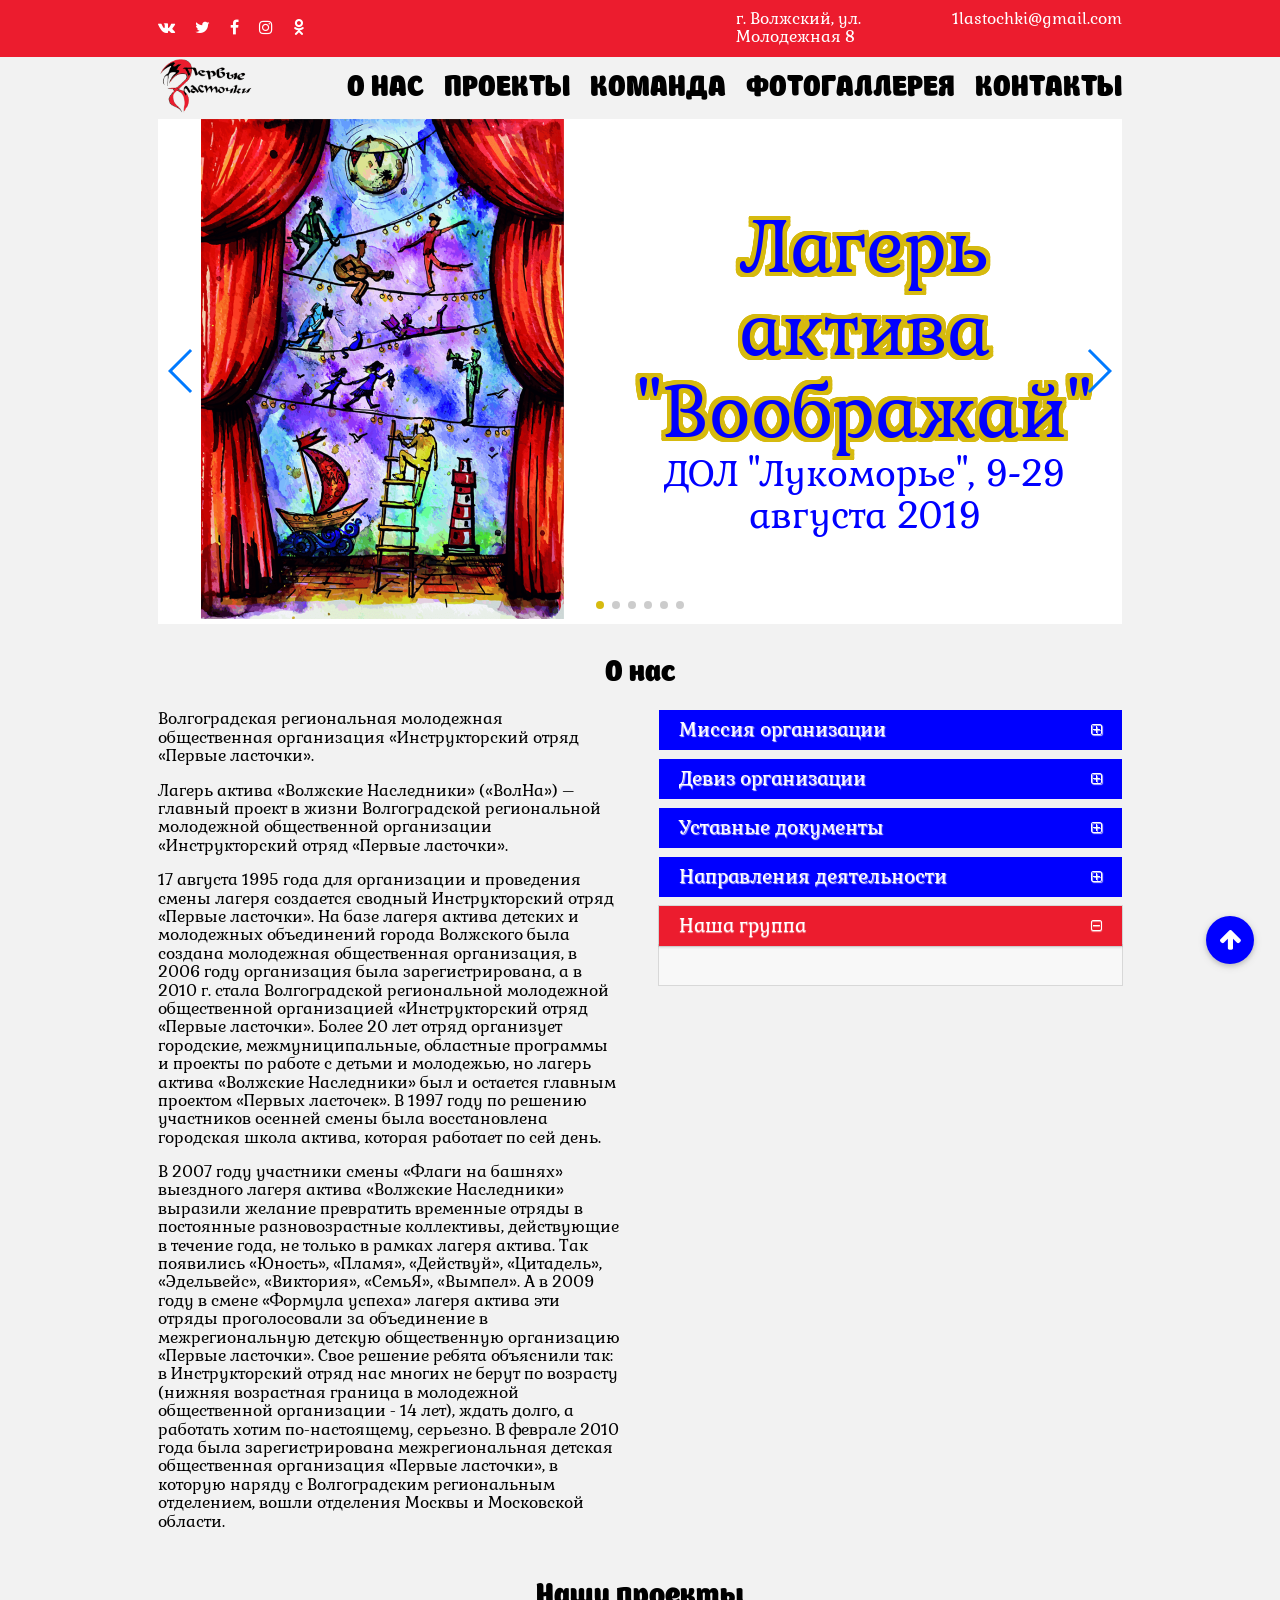
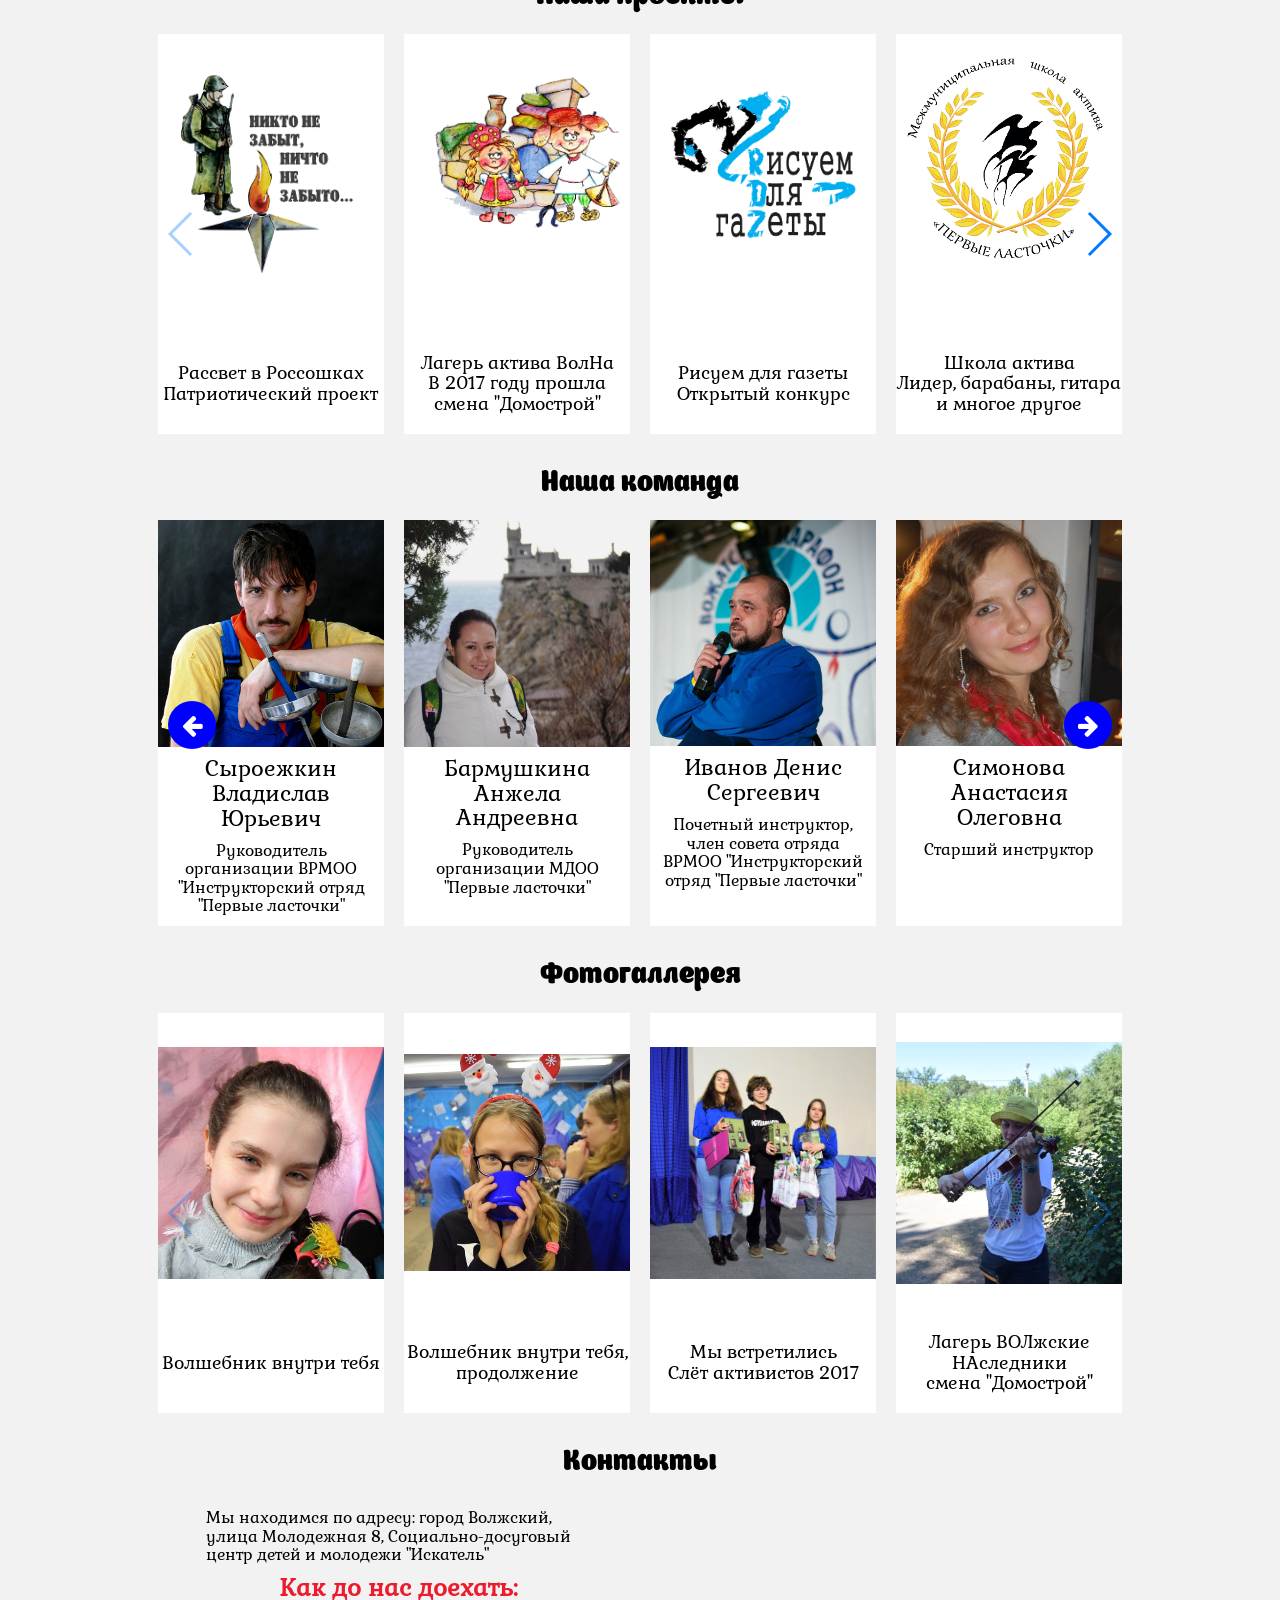
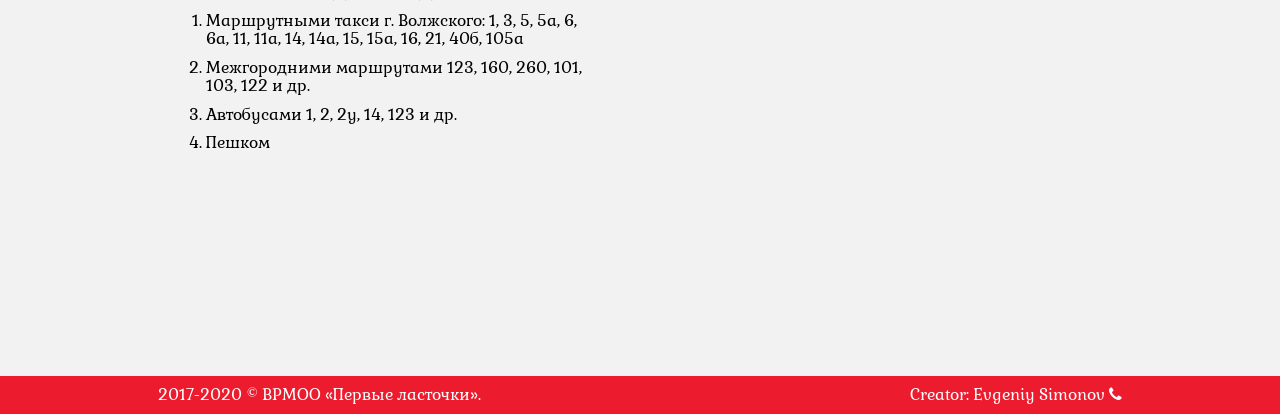
==== commit d5783f30: "актуализация данных сайта врмоо" ====
--- a/vrmoo/index.html
+++ b/vrmoo/index.html
@@ -1046,7 +1046,7 @@
     <footer>
         <div class="container flex">
             <div class="f-col">
-                2017-2019 &copy;&nbsp;<a target="_blank" href="https://1lastochki.ru/">ВРМОО «Первые ласточки»</a>.
+                2017-2020 &copy;&nbsp;<a target="_blank" href="https://1lastochki.ru/">ВРМОО «Первые ласточки»</a>.
             </div>  
             <div class="f-col">
                 <a target="_blank" rel="nofollow" href="viber://chat?number=79876424708">
